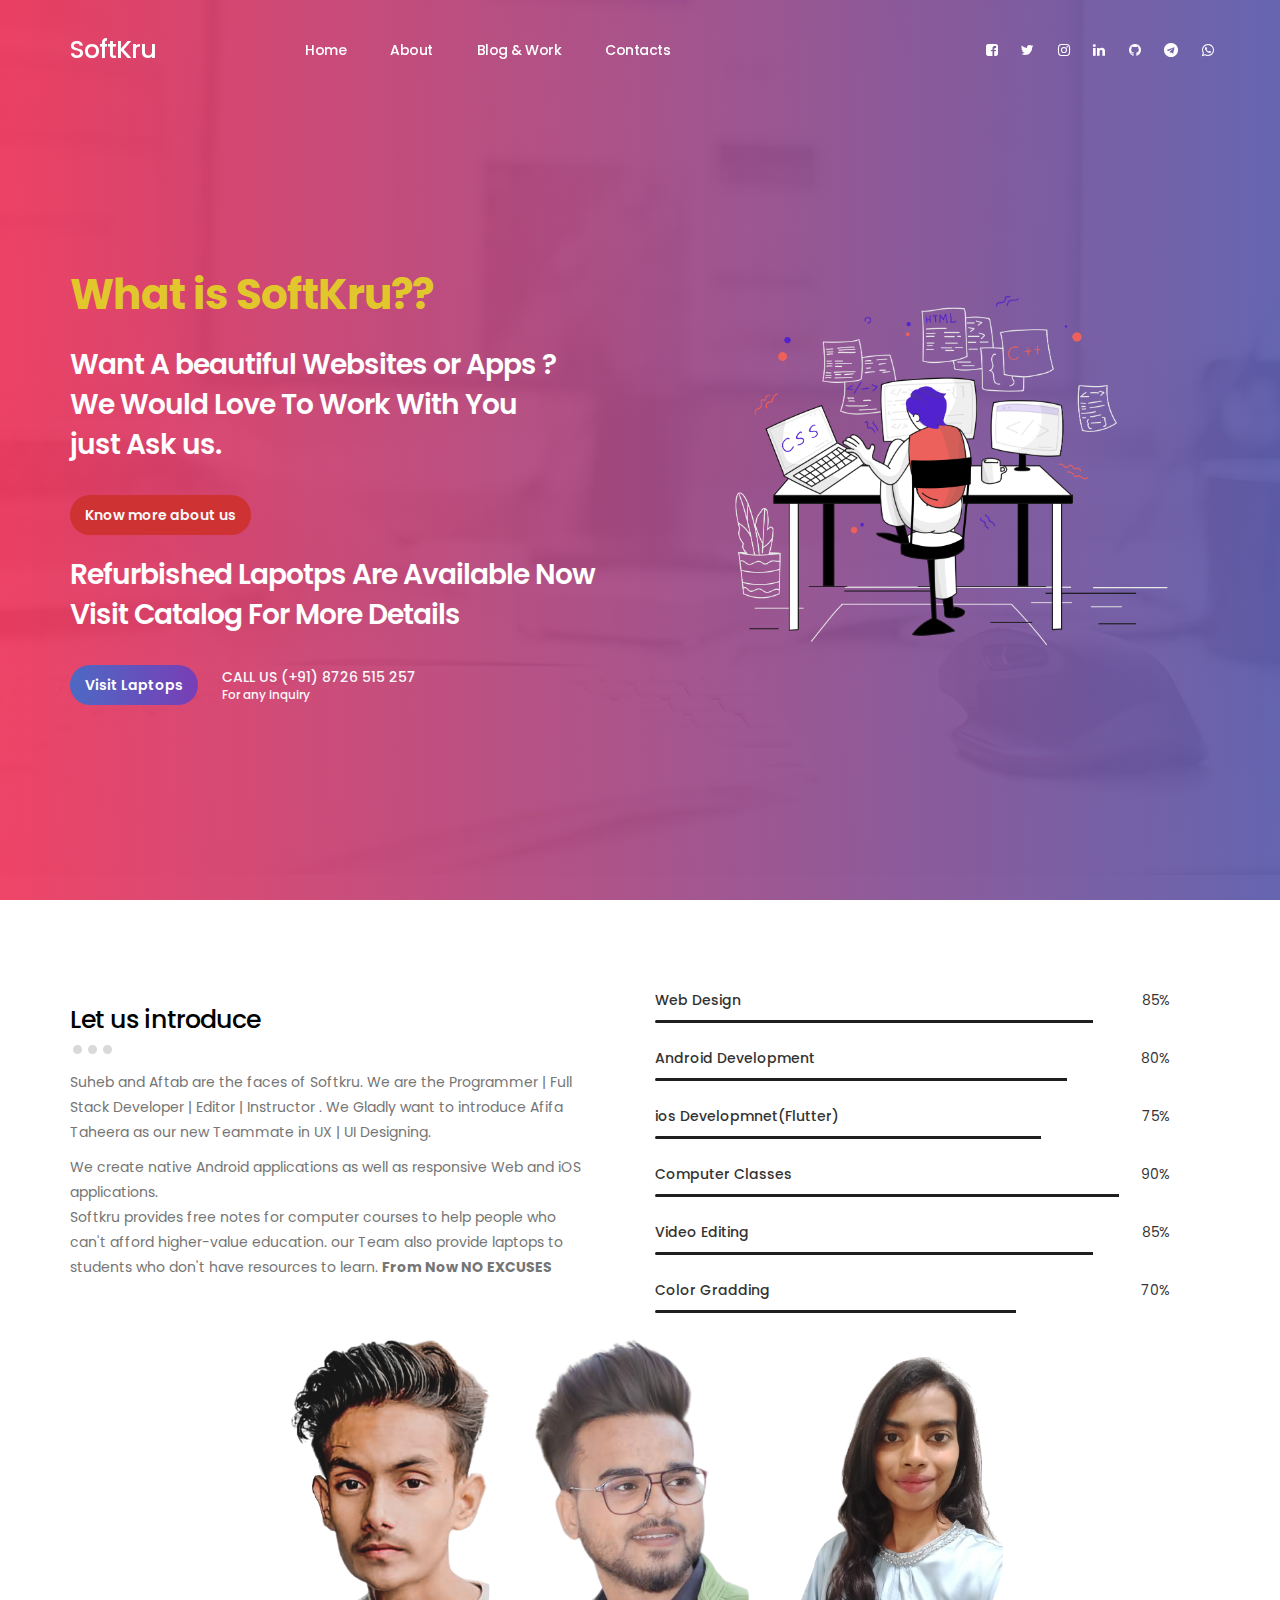
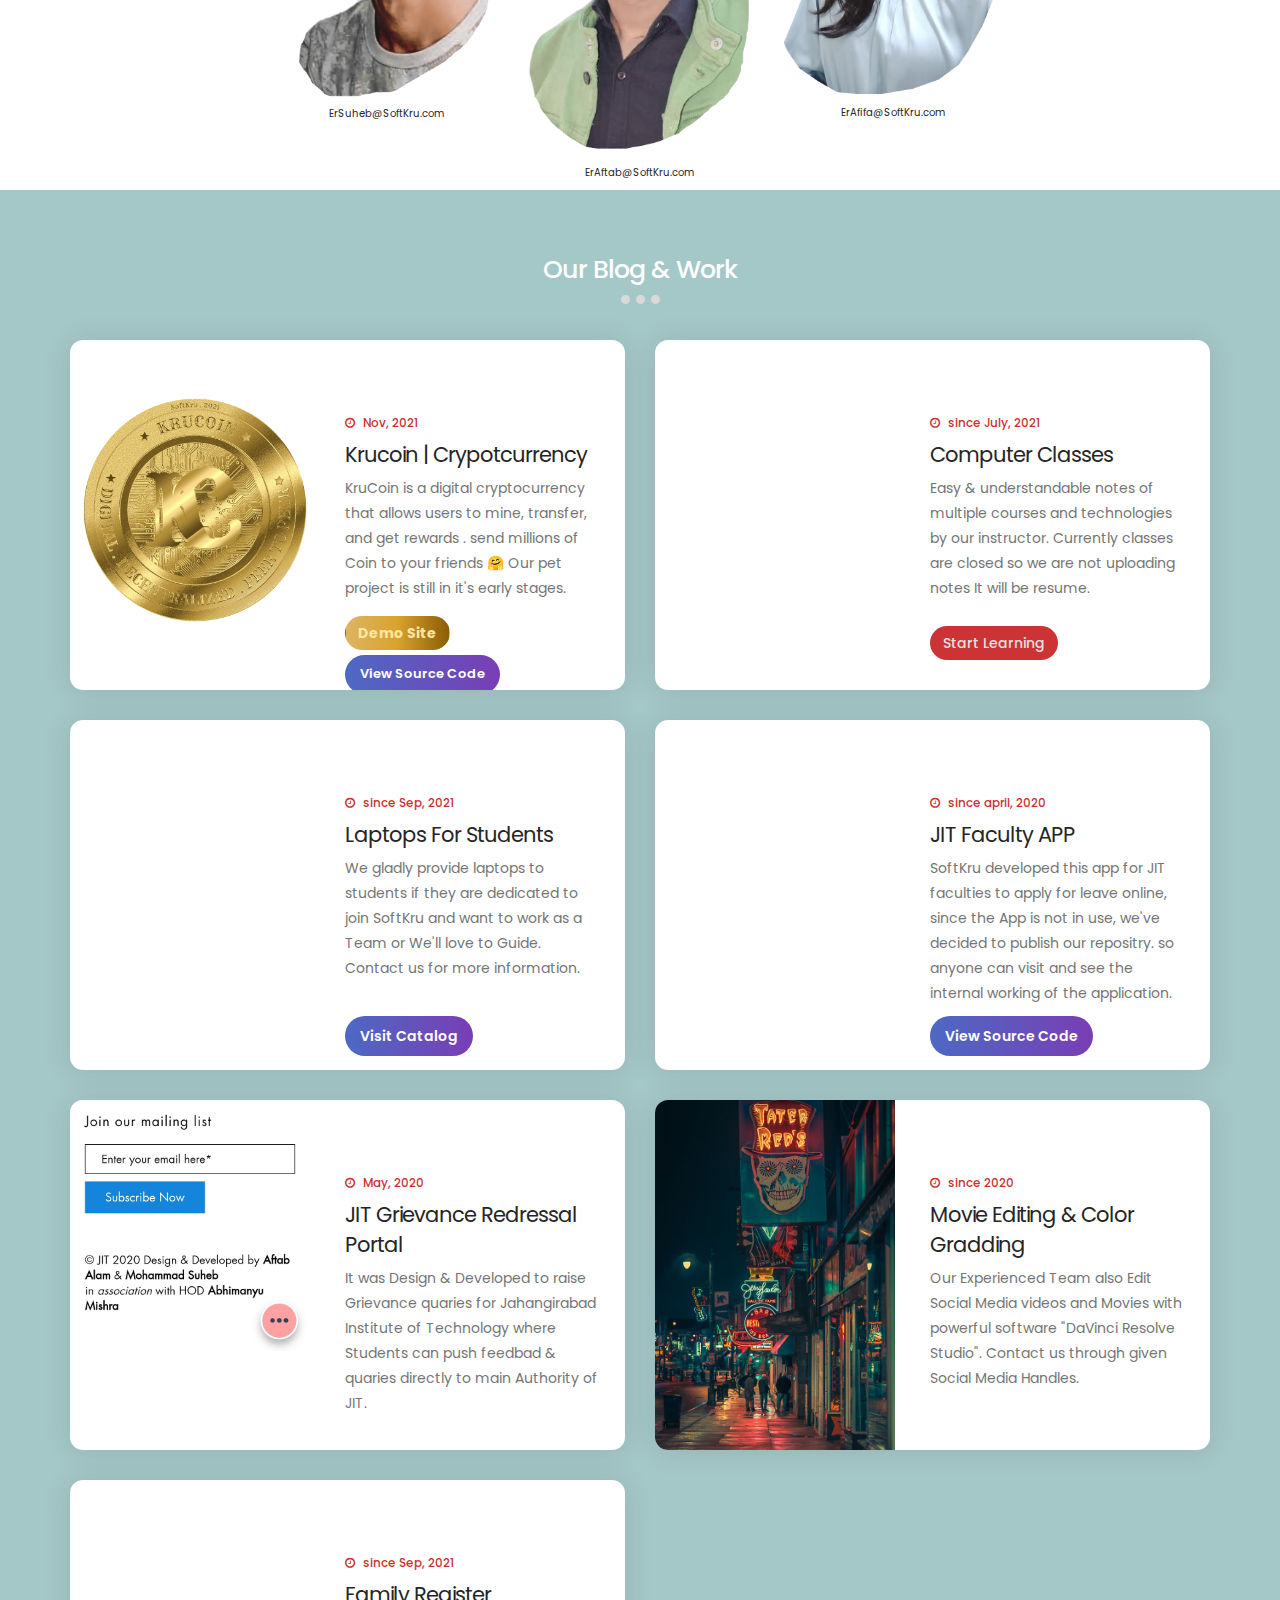
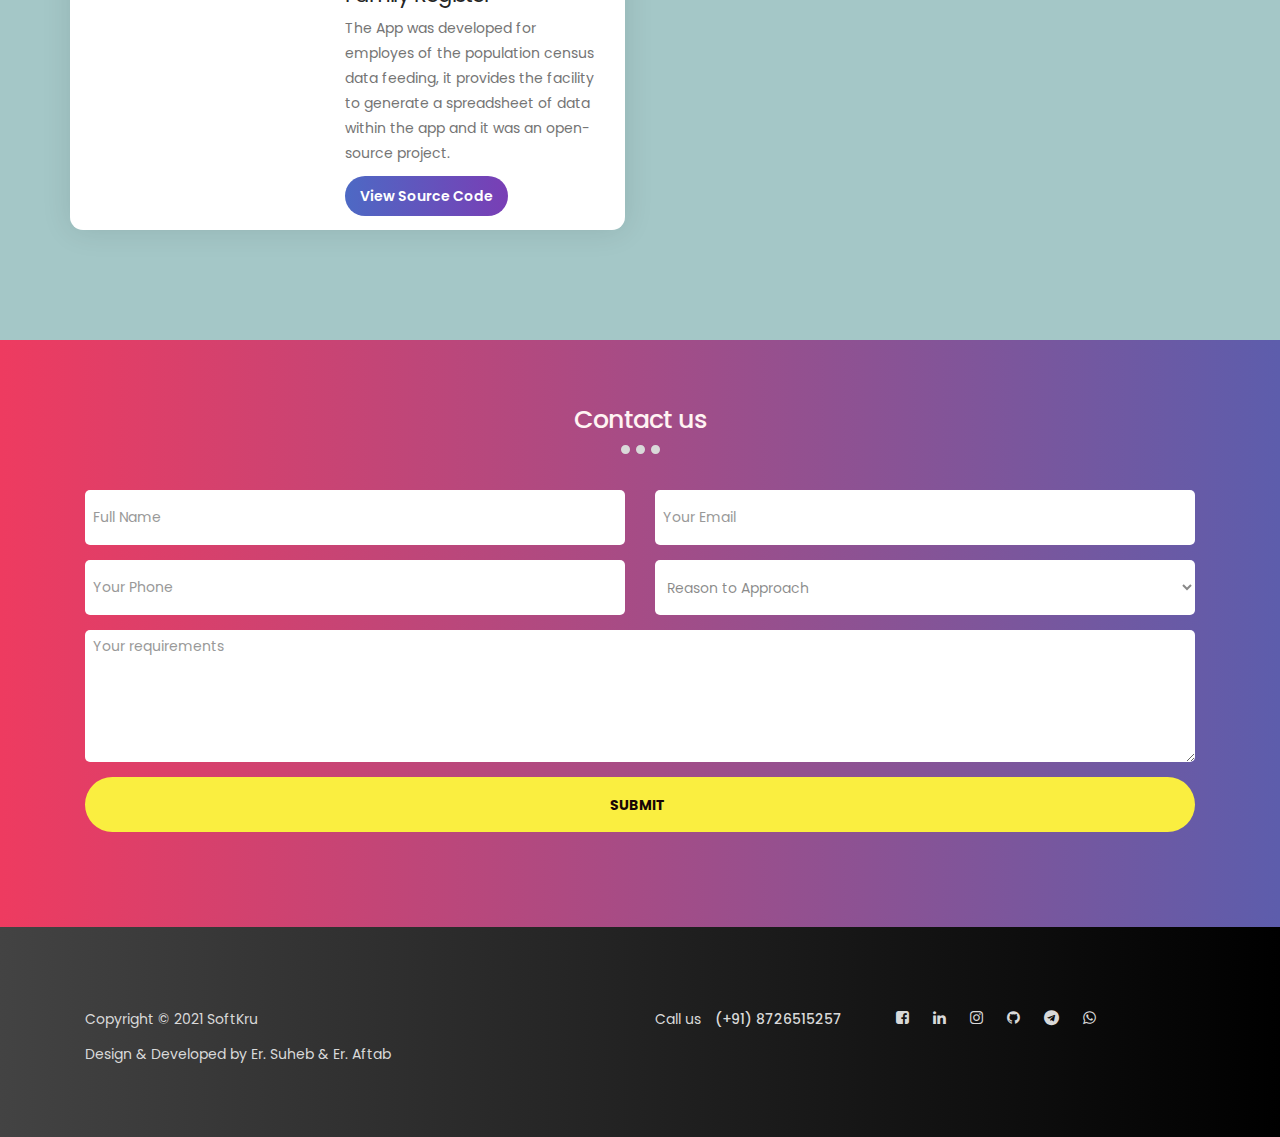
==== index.html @ 5bf19b60 "KruCoin added" ====
<!DOCTYPE html>
<html lang="en">

<head>
     <meta name="google-site-verification" content="ko2Kfqd0fDBQ7Wk-9pZihoQGdsFKUtRPg7VYOsiEw9U" />
     <link rel="shortcut icon" href="Softkru.png" type="image/x-icon">
     <title>SoftKru - Inovation Begain</title>

     <meta charset="UTF-8">
     <meta http-equiv="X-UA-Compatible" content="IE=Edge">
     <meta name="description" content="">
     <meta name="keywords" content="">
     <meta name="author" content="">
     <meta name="viewport" content="width=device-width, initial-scale=1, maximum-scale=1">

     <link rel="stylesheet" href="css/bootstrap.min.css">
     <link rel="stylesheet" href="css/magnific-popup.css">
     <link rel="stylesheet" href="css/font-awesome.min.css">

     <!-- MAIN CSS -->
     <link rel="stylesheet" href="css/style.css">
</head>

<body>

     <!-- PRE LOADER -->
     <section class="preloader">
          <div class="spinner">
               <span class="spinner-rotate"></span>
          </div>
     </section>


     <!-- MENU -->
     <section class="navbar custom-navbar navbar-fixed-top" role="navigation">
          <div class="container">

               <div class="navbar-header">
                    <button class="navbar-toggle" data-toggle="collapse" data-target=".navbar-collapse">
                         <span class="icon icon-bar"></span>
                         <span class="icon icon-bar"></span>
                         <span class="icon icon-bar"></span>
                    </button>

                    <!-- lOGO TEXT HERE -->
                    <a href="index.html" class="navbar-brand">SoftKru</a>
               </div>

               <!-- MENU LINKS -->
               <div class="collapse navbar-collapse">
                    <ul class="nav navbar-nav navbar-nav-first">
                         <li><a href="#home" class="smoothScroll">Home</a></li>
                         <li><a href="#about" class="smoothScroll">About</a></li>
                         <li><a href="#blog" class="smoothScroll">Blog & Work</a></li>
                         <li><a href="#contact" class="smoothScroll">Contacts</a></li>
                    </ul>

                    <ul class="nav navbar-nav navbar-right">
                         <li><a href="https://www.facebook.com/XmartSuheb/"><i class="fa fa-facebook-square"></i></a>
                         </li>
                         <li><a href="https://twitter.com/xmart_suheb"><i class="fa fa-twitter"></i></a></li>
                         <li><a href="https://www.instagram.com/xmart_suheb/"><i class="fa fa-instagram"></i></a></li>
                         <li><a href="https://www.linkedin.com/in/er-suheb-3b9824214/"><i
                                        class="fa fa-linkedin"></i></a></li>
                         <li><a href="https://github.com/Suheb786"><i class="fa fa-github"></i></a></li>
                         <li><a href="https://t.me/xmart_suheb"><i class="fa fa-telegram"></i></a></li>
                         <li><a href="https://api.whatsapp.com/send/?phone=918381824339&text&app_absent=0"><i
                                        class="fa fa-whatsapp"></i></a></li>


                    </ul>
               </div>

          </div>
     </section>


     <!-- HOME -->
     <section id="home" data-stellar-background-ratio="0.5">
          <div class="overlay"></div>
          <div class="container">
               <div class="row">

                    <div class="col-md-6 col-sm-12">
                         <div class="home-info">

                              <h5>What is SoftKru??</h5>
                              <h1> Want A beautiful Websites or Apps ? <br>We Would Love To Work With You <br> just Ask
                                   us.
                              </h1>
                              <a href="#about" class="btn section-btn smoothScroll">Know more about us</a>
                              <h1> Refurbished Lapotps Are Available Now<br>Visit Catalog For More Details </h1>



                              <a href="product catalog.html" class="btn section-btn2">Visit Laptops</a>

                              <span>
                                   CALL US (+91) 8726 515 257
                                   <small>For any inquiry</small>
                              </span>
                         </div>
                    </div>
                    <div class="col-md-6 col-sm-12">
                         <div class="home-vector">
                              <img src="images/vector.png" class="img-responsive" alt="">

                         </div>
                    </div>


               </div>
          </div>
     </section>


     <!-- ABOUT -->
     <section id="about" data-stellar-background-ratio="0.5">
          <div class="container">
               <div class="row">

                    <div class="col-md-6 col-sm-6">
                         <div class="about-info">
                              <div class="section-title">
                                   <h2>Let us introduce</h2>
                                   <span class="line-bar">...</span>
                              </div>
                              <p>Suheb and Aftab are the faces of Softkru.
                                   We are the Programmer | Full Stack Developer | Editor | Instructor .
                                   We Gladly want to introduce Afifa Taheera as our new Teammate in UX | UI Designing.
                              </p>
                              <p>We create native Android applications as well as responsive Web and iOS applications.
                                   <br>Softkru
                                   provides free notes for computer courses to help people
                                   who can't afford higher-value education.
                                   our Team also provide laptops to students who don't have resources to learn. <b>From
                                        Now NO EXCUSES</b>
                              </p>
                         </div>
                    </div>

                    <div class="col-md-6 col-sm-6">
                         <div class="about-info skill-thumb">

                              <strong>Web Design</strong>
                              <span class="pull-right">85%</span>
                              <div class="progress">
                                   <div class="progress-bar progress-bar-primary" role="progressbar" aria-valuenow="85"
                                        aria-valuemin="0" aria-valuemax="100" style="width: 85%;"></div>
                              </div>

                              <strong>Android Development</strong>
                              <span class="pull-right">80%</span>
                              <div class="progress">
                                   <div class="progress-bar progress-bar-primary" role="progressbar" aria-valuenow="90"
                                        aria-valuemin="0" aria-valuemax="100" style="width: 80%;"></div>
                              </div>

                              <strong>ios Developmnet(Flutter)</strong>
                              <span class="pull-right">75%</span>
                              <div class="progress">
                                   <div class="progress-bar progress-bar-primary" role="progressbar" aria-valuenow="75"
                                        aria-valuemin="0" aria-valuemax="100" style="width: 75%;"></div>
                              </div>

                              <strong>Computer Classes</strong>
                              <span class="pull-right">90%</span>
                              <div class="progress">
                                   <div class="progress-bar progress-bar-primary" role="progressbar" aria-valuenow="70"
                                        aria-valuemin="0" aria-valuemax="100" style="width: 90%;"></div>
                              </div>

                              <strong>Video Editing</strong>
                              <span class="pull-right">85%</span>
                              <div class="progress">
                                   <div class="progress-bar progress-bar-primary" role="progressbar" aria-valuenow="70"
                                        aria-valuemin="0" aria-valuemax="100" style="width: 85%;"></div>
                              </div>

                              <strong>Color Gradding</strong>
                              <span class="pull-right">70%</span>
                              <div class="progress">
                                   <div class="progress-bar progress-bar-primary" role="progressbar" aria-valuenow="70"
                                        aria-valuemin="0" aria-valuemax="100" style="width: 70%;"></div>
                              </div>
                         </div>
                    </div>





               </div>
               <div>

               </div>


               <div class="col-md-2"></div>
               <div class="col-md-8 ">
                    <div class="row">

                         <div class="col-md-4 col-sm-4 col-xs-4">
                              <a href="mailto:ErSuheb@SoftKru.com?subject=Inquiry From Website">
                                   <div class="about-image">
                                        <img src="images/suheb (3).png" class="img-responsive center-block"
                                             alt="ER.SUHEB">
                                        <div class="about-info text-center" style="font-size: 10px;">ErSuheb@SoftKru.com
                                        </div>

                                   </div>
                              </a>
                         </div>
                         <div class="col-md-4 col-sm-4 col-xs-4">
                              <a href="mailto:ErAftab@Softkru.com?subject=Inquiry From Website">
                                   <div class="about-image">
                                        <img src="images/aftab (2).png" class="img-responsive center-block"
                                             alt="ER.AFTAB">


                                        <div class="about-info text-center"
                                             style="margin-top: 0px;margin-bottom: 10px; font-size: 10px;">
                                             ErAftab@SoftKru.com</div>

                                   </div>
                              </a>
                         </div>
                         <div class="col-md-4 col-sm-4 col-xs-4">
                              <a href="mailto:ErAfifa@SoftKru.com?subject=Inquiry From Website">
                                   <div class="about-image">
                                        <img src="images/Afifa.png" class="img-responsive center-block"
                                             alt="Afifa Taheera">

                                        <div class="about-info text-center" style="font-size:10px">ErAfifa@SoftKru.com
                                        </div>

                                   </div>
                              </a>
                         </div>

                    </div>
               </div>
               <div class="col-md-2"></div>

     </section>


     <!-- OUR BLOG & WORK -->
     <section id="blog" data-stellar-background-ratio="0.5">
          <div class="container">
               <div class="row">

                    <div class="col-md-12 col-sm-12">
                         <div class="section-title">
                              <h2>Our Blog & Work</h2>
                              <span class="line-bar">...</span>
                         </div>
                    </div>

                    <div class="col-md-6 col-sm-6">
                         <!-- BLOG THUMB -->
                         <div class="media blog-thumb">
                              <div class="media-object media-left">
                                   <a href="https://krucoin.herokuapp.com/"><img src="products/krucoin.png"
                                             style="padding-top: 55px; padding-left: 10px;" class="img-responsive"
                                             alt=""></a>
                              </div>
                              <div class="media-body blog-info">
                                   <small><i class="fa fa-clock-o"></i> Nov, 2021</small>
                                   <h3><a href="https://krucoin.herokuapp.com/">Krucoin | Crypotcurrency</a>
                                   </h3>
                                   <p>KruCoin is a digital cryptocurrency that allows
                                        users to mine,
                                        transfer, and get rewards . send millions of Coin to your friends 🤗
                                        Our pet project is still in it's early stages.
                                   </p>


                                   <a href=" https://krucoin.herokuapp.com/" style="margin-top: 5px;
                                  font-weight: 700; background:linear-gradient(to right, #ddb462,  #d8a22e,  #8d5c06);
                                  color: #ffe7a3;
                                   
                                   " target="_blank" class="btn section-btn1">Demo Site</a>
                                   <a href="https://github.com/Suheb786/krucoin" style="margin-top: 5px;
                                   
                                   font-size: 13px;
                              " target="_blank" class="btn section-btn2">
                                        View Source Code</a>
                              </div>
                         </div>
                    </div>

                    <div class="col-md-6 col-sm-6">
                         <!-- BLOG THUMB -->
                         <div class="media blog-thumb">
                              <div class="media-object media-left">
                                   <a href="https://www.eraftab.ml/"><img
                                             src="https://raw.githubusercontent.com/saffer4u/notes/master/uPic/eraftab(%202021-10-20%20)%20(%2001:21:43%20).gif"
                                             class="img-responsive" alt=""></a>
                              </div>
                              <div class="media-body blog-info">
                                   <small><i class="fa fa-clock-o"></i> since July, 2021</small>
                                   <h3><a href="https://www.eraftab.ml/">Computer Classes</a></h3>
                                   <p>Easy & understandable notes of multiple courses and technologies by our
                                        instructor. Currently classes are closed so we are not uploading notes It will
                                        be resume.
                                   </p>


                                   <a href="https://www.eraftab.ml/" target="_blank" class="btn section-btn1">Start
                                        Learning</a>
                              </div>
                         </div>
                    </div>
                    <div class="col-md-6 col-sm-6">
                         <!-- BLOG THUMB -->
                         <div class="media blog-thumb">
                              <div class="media-object media-left">
                                   <a href="product catalog.html"><img
                                             src="https://raw.githubusercontent.com/saffer4u/notes/master/uPic/laptops(%202021-10-20%20)%20(%2001:02:59%20).gif"
                                             class="img-responsive" alt=""></a>
                              </div>
                              <div class="media-body blog-info">
                                   <small><i class="fa fa-clock-o"></i> since Sep, 2021</small>
                                   <h3><a href="product catalog.html">Laptops for Students</a></h3>
                                   <p>We gladly provide laptops to students if they are dedicated to join SoftKru and
                                        want to work as a Team or We'll love to Guide. Contact us for more information.


                                   </p>
                                   <a href="product catalog.html" style="margin-top: 25px;"
                                        class="btn section-btn2">Visit Catalog</a>
                              </div>
                         </div>
                    </div>

                    <div class="col-md-6 col-sm-6">
                         <!-- BLOG THUMB -->
                         <div class="media blog-thumb">
                              <div class="media-object media-left">
                                   <a href="https://github.com/saffer4u/jit_faculty" target="_blank"><img
                                             src="https://raw.githubusercontent.com/saffer4u/notes/master/uPic/JIT%20faculty(%202021-10-19%20)%20(%2023:54:14%20).gif"
                                             class="img-responsive" alt=""></a>
                              </div>

                              <div class="media-body blog-info">
                                   <small><i class="fa fa-clock-o"></i> since april, 2020</small>
                                   <h3><a href="https://github.com/saffer4u/jit_faculty" target="_blank">JIT Faculty
                                             APP</a></h3>
                                   <p>SoftKru developed this app for JIT faculties to apply for leave
                                        online, since
                                        the App is
                                        not in use, we've decided to publish
                                        our repositry. so anyone can visit and see the internal working of the
                                        application.
                                   </p>
                                   <a href="https://github.com/saffer4u/jit_faculty" target="_blank"
                                        class="btn section-btn2">View Source Code</a>
                              </div>
                         </div>
                    </div>

                    <div class="col-md-6 col-sm-6">
                         <!-- BLOG THUMB -->
                         <div class="media blog-thumb">
                              <div class="media-object media-left">
                                   <a><img src="images/jitgrp.jpg" class="img-responsive" alt=""></a>
                              </div>
                              <div class="media-body blog-info">
                                   <small><i class="fa fa-clock-o"></i> May, 2020</small>
                                   <h3><a>JIT Grievance Redressal Portal</a></h3>
                                   <p>It was Design & Developed to raise Grievance quaries for Jahangirabad Institute of
                                        Technology where Students
                                        can push feedbad & quaries directly to main Authority of JIT.
                                   </p>

                              </div>
                         </div>
                    </div>



                    <div class="col-md-6 col-sm-6">
                         <!-- BLOG THUMB -->
                         <div class="media blog-thumb">
                              <div class="media-object media-left">
                                   <a><img src="images/movie.jpg" class="img-responsive" alt=""></a>
                              </div>
                              <div class="media-body blog-info">
                                   <small><i class="fa fa-clock-o"></i> since 2020</small>
                                   <h3><a>Movie Editing & Color Gradding</a></h3>
                                   <p>Our Experienced Team also Edit Social Media videos and Movies
                                        with powerful software "DaVinci Resolve Studio". Contact us through given
                                        Social Media Handles.






                                   </p>
                              </div>
                         </div>
                    </div>




                    <div class="col-md-6 col-sm-6">
                         <!-- BLOG THUMB -->
                         <div class="media blog-thumb">
                              <div class="media-object media-left">
                                   <a href="https://github.com/saffer4u/family_register" target="_blank"><img
                                             src="https://raw.githubusercontent.com/saffer4u/notes/master/uPic/Family%20Register(%202021-10-20%20)%20(%2000:44:39%20).gif"
                                             class="img-responsive" alt=""></a>
                              </div>
                              <div class="media-body blog-info">
                                   <small><i class="fa fa-clock-o"></i> since Sep, 2021</small>
                                   <h3><a href="https://github.com/saffer4u/family_register" target="_blank">Family
                                             Register</a></h3>
                                   <p>The App was developed for employes of the population census data feeding, it
                                        provides the facility to generate a spreadsheet of data within the app and it
                                        was an open-source project.

                                   </p>
                                   <a href="https://github.com/saffer4u/family_register" target="_blank"
                                        class="btn section-btn2">View Source Code</a>
                              </div>
                         </div>
                    </div>









               </div>
          </div>
     </section>

     <!-- CONTACT -->

     <section id="contact" data-stellar-background-ratio="0.5">
          <div class="container">
               <div class="row">

                    <div class="col-md-12 col-sm-12">
                         <div class="section-title">
                              <h2>Contact us</h2>
                              <span class="line-bar">...</span>
                         </div>
                    </div>

                    <div class="col-md-12 col-sm-12">

                         <!-- CONTACT FORM HERE -->
                         <form id="contact-form" role="form" action="mailto:team@softkru.com?subject=Inquiry"
                              method="post" enctype="text/plain">
                              <div class="col-md-6 col-sm-6">
                                   <input type="text" class="form-control" placeholder="Full Name" id="cf-name"
                                        name="Name" required="">
                              </div>

                              <div class="col-md-6 col-sm-6">
                                   <input type="email" class="form-control" placeholder="Your Email" id="cf-email"
                                        name="E-mail" required="">
                              </div>

                              <div class="col-md-6 col-sm-6">
                                   <input type="tel" class="form-control" placeholder="Your Phone" id="cf-number"
                                        name="Number" required="">
                              </div>

                              <div class="col-md-6 col-sm-6">
                                   <select class="form-control" id="cf-budgets" name="For">
                                        <option>Reason to Approach</option>
                                        <option>Website</option>
                                        <option>Android App</option>
                                        <option>iOS App</option>
                                        <option>Movie Editing</option>
                                        <option>Computer Courses</option>
                                        <option>Laptops</option>
                                   </select>
                              </div>

                              <div class="col-md-12 col-sm-12">
                                   <textarea class="form-control" rows="6" placeholder="Your requirements"
                                        id="cf-message" name="Message" required=""></textarea>
                              </div>

                              <div class="col-md-12 col-sm-12">
                                   <input type="submit" class="form-control" value="SUBMIT">
                              </div>

                         </form>
                    </div>



               </div>
          </div>
     </section>


     <!-- FOOTER -->
     <footer data-stellar-background-ratio="0.5">
          <div class="container">

               <div class="footer-bottom">
                    <div class="col-md-6 col-sm-5">
                         <div class="copyright-text">
                              <p>Copyright &copy; 2021 SoftKru </p>
                         </div>
                    </div>

                    <div class="col-md-6 col-sm-7">
                         <div class="phone-contact">
                              <p>Call us <span>(+91) 8726515257</span></p>
                         </div>
                         <ul class="social-icon">
                              <li><a href="https://www.facebook.com/aftab.alam4u72"><i
                                             class="fa fa-facebook-square"></i></a>
                              </li>
                              <li><a href="https://www.linkedin.com/in/aftab-alam-476666180/"><i
                                             class="fa fa-linkedin"></i></a></li>
                              <li><a href="https://www.instagram.com/er_aftab/"><i class="fa fa-instagram"></i></a>
                              </li>
                              <li><a href="https://github.com/saffer4u"><i class="fa fa-github"></i></a>
                              </li>
                              <li><a href="https://telegram.me/er_aftab"><i class="fa fa-telegram"></i></a>
                              </li>
                              <li><a href="https://api.whatsapp.com/send/?phone=%2B917376766613&text&app_absent=0"><i
                                             class="fa fa-whatsapp"></i></a>
                              </li>
                         </ul>
                    </div>
               </div>
               <div class="design-text">
                    <p>Design & Developed by Er. Suheb & Er. Aftab</p>
               </div>
          </div>

          </div>
          </div>
     </footer>


     <!-- MODAL -->


     <!-- SCRIPTS -->
     <script src="js/jquery.js"></script>
     <script src="js/bootstrap.min.js"></script>
     <script src="js/jquery.stellar.min.js"></script>
     <script src="js/jquery.magnific-popup.min.js"></script>
     <script src="js/smoothscroll.js"></script>
     <script src="js/custom.js"></script>

</body>

</html>
---- css/style.css ----
/*

Er.Suheb

https://www.linkedin.com/in/er-suheb-3b9824214/


*/  





  @import url('https://fonts.googleapis.com/css?family=Poppins:400,500,600');

  body {
    background: #ffffff;
    font-family: 'Poppins', sans-serif;
    overflow-x: hidden;
  }

  /* ---------------------------------------
    Custom CSS
  ------------------------------------------*/

  .vcenter {
    display: inline-block;
    vertical-align: middle;
    float: none;
}

  /*---------------------------------------
     TYPOGRAPHY              
  -----------------------------------------*/

  h1,h2,h3,h4,h5,h6 {
    font-weight: 300;
    line-height: inherit;
    letter-spacing: -1px;
    
  }
  

  h1 {
    color: #292929;
    font-size: 2em;
    margin-bottom: 30px;
    font-weight: 600;
    
  }
  h5{
    color: #e2c72c;
    font-size: 3em;
    font-weight: 700;
    padding-top: 0px;
  }
  


  h2 {
    color: #352e2e;
    font-size: 1.8em;
    font-weight: 500;
    
    
  }

  h3 {
    color: #505050;
    font-size: 1.5em;
    font-weight: 500;
    margin-bottom: 100px;
    
  }

  h4 {
    color: #696969;
    font-size: 18px;
    line-height: normal;
  }

  p {
    color: #757575;
    font-size: 14px;
    font-weight: normal;
    line-height: 25px;
  }

  strong {
    font-weight: 500;
  }


  /*---------------------------------------
     GENERAL               
  -----------------------------------------*/

  * {
    -webkit-box-sizing: border-box;
    -moz-box-sizing: border-box;
    box-sizing: border-box;
  }

  *:before,
  *:after {
    -webkit-box-sizing: border-box;
    -moz-box-sizing: border-box;
    box-sizing: border-box;
  }

  a {
    color: #252525;
    font-weight: normal;
    -webkit-transition: 0.5s;
    transition: 0.5s;
    text-decoration: none !important;
  }

  a:hover, a:active, a:focus {
    color: #0095a0;
    outline: none;
  }

  .section-title {
    margin-bottom: 60px;
  }

  .section-title h2 {
    margin-top: 0;
    margin-bottom: 10px;
    line-height: 0;
    color: white;
  }

  .section-title .line-bar {
    color: #d9d9d9;
    display: block;
    font-size: 5em;
    line-height: 0;
  }
  .section-btn {
    background: #ce3232;
    border: 0;
    border-radius: 100px;
    color: #ffffff;
    cursor: pointer;
    font-size: inherit;
    font-weight:600;
    padding: 10px 15px;
    -webkit-transition: 0.5s;
  
    transition: 0.5s;
  }

.section-btn1{
  font-weight: 500;
}
.section-btn2{
  background:linear-gradient(to right, #4d69c4 ,    #793eb5);
    border: 0px;
    border-radius: 100px;
    color: #ffffff;
    cursor: pointer;
    font-size: inherit;
    font-weight:600;
    padding: 10px 15px;
    -webkit-transition: 0.5s;
    transition: 0.5s;

}
.section-btn2:hover,
  .section-btn2:focus {
    transform: scale(0.95); /* W3C, IE 10+/ Edge, Firefox 16+, Chrome 26+, Opera 12+, Safari 7+ */
    border-color: transparent;
    color: white;
    transition: 0.5s;
    
  }


 

  .overlay {
    background: #5D5DAC;  /* fallback for old browsers */
    background: -webkit-linear-gradient(to right, #EE3B60, #5D5DAC);  /* Chrome 10-25, Safari 5.1-6 */
    background: linear-gradient(to right, #EE3B60, #5D5DAC); /* W3C, IE 10+/ Edge, Firefox 16+, Chrome 26+, Opera 12+, Safari 7+ */
    opacity: 0.95;
    position: absolute;
    width: 100%;
    height: 1000%;
    top: 0;
    right: 0;
    left: 0;
  }
 

  section {
    padding-top: 80px;
    padding-bottom: 80px;
    text-align: center;
  }


  /*---------------------------------------
       PRE LOADER              
  -----------------------------------------*/

  .preloader {
    position: fixed;
    top: 0;
    left: 0;
    width: 100%;
    height: 100%;
    z-index: 99999;
    display: flex;
    flex-flow: row nowrap;
    justify-content: center;
    align-items: center;
    background: none repeat scroll 0 0 #ffffff;
  }

  .spinner {
    border: 1px solid transparent;
    border-radius: 3px;
    position: relative;
  }

  .spinner:before {
    content: '';
    box-sizing: border-box;
    position: absolute;
    top: 50%;
    left: 50%;
    width: 45px;
    height: 45px;
    margin-top: -10px;
    margin-left: -10px;
    border-radius: 50%;
    border: 1px solid #575757;
    border-top-color: #ffffff;
    animation: spinner .9s linear infinite;
  }

  @-webkit-@keyframes spinner {
    to {transform: rotate(360deg);}
  }

  @keyframes spinner {
    to {transform: rotate(360deg);}
  }


  /*---------------------------------------
      MENU              
  -----------------------------------------*/

  .custom-navbar {
    border: none;
    margin-bottom: 0;
    padding: 25px 0;
  }

  .custom-navbar .navbar-brand {
    color: #ffffff;
    font-size: 25px;
    font-weight: 500;
    letter-spacing: -1px;
  }

  .top-nav-collapse {
    background: #ffffff;
  }

  .custom-navbar .navbar-nav.navbar-nav-first {
    margin-left: 8em;
  }

  .custom-navbar .navbar-nav.navbar-right li a {
    padding-right: 12px;
    padding-left: 12px;
  }

  .custom-navbar .section-btn {
    padding: 15px;
    margin-left: 2em;
  }

  .custom-navbar .section-btn:hover {
    background: #000000;  /* fallback for old browsers */
    background: -webkit-linear-gradient(to right, #434343, #000000);  /* Chrome 10-25, Safari 5.1-6 */
    background: linear-gradient(to right, #434343, #000000); /* W3C, IE 10+/ Edge, Firefox 16+, Chrome 26+, Opera 12+, Safari 7+ */
  }

  .custom-navbar .section-btn a {
    padding: 0;
  }

  .custom-navbar .nav .section-btn a:hover {
    color: #ffffff;
  }

  .custom-navbar .nav li a {
    font-size: 14px;
    font-weight: 500;
    color: #ffffff;
    letter-spacing: -0.5px;
    padding-right: 22px;
    padding-left: 22px;
  }

  .custom-navbar .nav li a:hover {
    background: transparent;
    color: #ce3232;
  }

  .custom-navbar .navbar-nav > li > a:hover,
  .custom-navbar .navbar-nav > li > a:focus {
    background-color: transparent;
  }

  .custom-navbar .nav li.active > a {
    background-color: transparent;
    color: #ce3232;
  }

  .custom-navbar .navbar-toggle {
    border: none;
    padding-top: 10px;
  }

  .custom-navbar .navbar-toggle {
    background-color: transparent;
  }

  .custom-navbar .navbar-toggle .icon-bar {
    background: #252525;
    border-color: transparent;
  }

  @media(min-width:768px) {
    .custom-navbar {
      border-bottom: 0;
      background: 0 0; 
    }

    .custom-navbar.top-nav-collapse {
      background: #ffffff;
      -webkit-box-shadow: 0 1px 30px rgba(0, 0, 0, 0.1);
      -moz-box-shadow: 0 1px 30px rgba(0, 0, 0, 0.1);
      box-shadow: 0 1px 30px rgba(0, 0, 0, 0.1);
      padding: 12px 0;
    }

    .top-nav-collapse .navbar-brand {
      color: #252525;
    }

    .top-nav-collapse .nav li a {
      color: #575757;
    }

    .top-nav-collapse .nav .section-btn a {
      color: #ffffff;
    }
  }



  /*---------------------------------------
      HOME              
  -----------------------------------------*/

  #home {
    background: url('../images/home-bg.jpg') no-repeat center center;
    background-size: cover;
    vertical-align: middle;
    display: -webkit-box;
    display: -webkit-flex;
    display: -ms-flexbox;
    display: flex;
    -webkit-box-align: center;
    -webkit-align-items: center;
    -ms-flex-align: center;
    align-items: center;
    min-height: 100vh;
    position: relative;
    overflow: hidden;
    padding-top: 10em;
    text-align: left;
  }

  #home h1 {
    color: #ffffff;
  }

  .home-info .section-btn {
    background: #ce3232;
    
    color: #f9f9f9;
  }

  .home-info .section-btn:hover,
  .home-info .section-btn:focus {
    background: #5D5DAC;
    
    color: #ffffff;
  }

  .home-info span {
    display: inline-block;
    vertical-align: middle;
    color: #f9f9f9;
    font-weight: 500;
    margin-left: 20px; 
  }

  .home-info span small {
    display: block;
  }



  /*---------------------------------------
      ABOUT              
  -----------------------------------------*/

  #about {
    text-align: left;
    padding-bottom: 0;
  }

  #about .about-info:first-child {
    margin-right: 40px;
  }

  .about-info .section-title {
    margin: 40px 0 40px 0;
  }

  .about-info {
    margin-top: 10px;
  }

  .skill-thumb strong {
    display: inline-block;
    margin-bottom: 10px;
  }

  .skill-thumb .progress {
    background: #ffffff;
    border-radius: 5px;
    box-shadow: none;
    height: 3px;
    margin-bottom: 25px;
  }

  .skill-thumb .progress-bar {
    background: #1f1f1f;
    box-shadow: none;
    padding-bottom: 50px;
    margin-bottom: 20px;
  }



  /*---------------------------------------
      Blog & WORK             
  -----------------------------------------*/

  .work-info img {
    width: 100%;
    border-radius: 100%;
  }

  #work .work-thumb {
    overflow: hidden;
    position: relative;
    cursor: pointer;
    border-radius: 3px;
  }

  .work-thumb .work-info {
    position: absolute;
    top: 0px;
    left: 0px;
    right: 0px;
    bottom: 0px;
    display: flex;
    align-items: center;
    justify-content: center;
    flex-direction: column;
    text-align: center;
  }

  .work-thumb .work-info:after {
    position: absolute;
    top: 0px;
    left: 0px;
    right: 0px;
    bottom: 0px;
    content: "";
    background: #ce3232;
    opacity: 0;
    transition: 0.5s;
  }

  .work-thumb .work-info:hover::after {
    opacity: 0.9;
  }

  .work-thumb .work-info h3,
  .work-thumb .work-info small {
    transform: translateY(100%);
    opacity: 0;
    display: block;
    transition: 0.5s 0.2s;
    color: #ffffff;
    z-index: 2;
    position: relative;
  }

  .work-thumb .work-info small {
    color: #d9d9d9;
    text-transform: uppercase;
    font-size: 12px;
    font-weight: 500;
    letter-spacing: 1px;
    margin-top: 3px;
  }

  .work-thumb:hover .work-info h3,
  .work-thumb:hover .work-info small {
    transform: translateY(0px);
    opacity: 1;
  }



  /*---------------------------------------
      BLOG             
  -----------------------------------------*/

  #blog {
    background: #a4c7c7;
  }

  #blog-header,
  #blog-detail {
    text-align: left;
  }

  #blog-header {
    background: url('../images/blog-header-bg.jpg') no-repeat center center;
    background-size: cover;
    display: -webkit-box;
    display: -webkit-flex;
    display: -ms-flexbox;
    display: flex;
    -webkit-box-align: center;
    -webkit-align-items: center;
    -ms-flex-align: center;
    align-items: center;
    height: 65vh;
    color: #ffffff;
    position: relative;
    padding-top: 12em;
  }

  #blog-header h2 {
    color: #ffffff;
  }

  .blog-thumb {
    background: #ffffff;
    -webkit-box-shadow: 0 1px 30px rgba(0, 0, 0, 0.1);
    -moz-box-shadow: 0 1px 30px rgba(0, 0, 0, 0.1);
    box-shadow: 0 1px 30px rgba(0, 0, 0, 0.1);
    border-radius: 3px;
    text-align: left;
    margin-bottom: 30px;
    height: 350px;
  }


  .media.blog-thumb .media-left {
    width: 45%;
  }
  
  .blog-thumb{
    transition: ease all 0.7s;
    border-radius: 13px;
  }

  .blog-thumb small {
    color: #ce3232;
    font-weight: 500;
    display: block;
    
    
  }

  .blog-thumb small .fa {
    margin-right: 5px;
  }
  .blog-thumb:hover{
    transform: scale(1.05);
    cursor: pointer;
    transition: ease all 0.5s;
    border-radius: 16px;
    
  }

  .blog-thumb h4 {
    margin-top: 2px;
    margin-bottom: 0px;
  }

  #blog-detail h2 {
    padding: 25px 0 10px 0;
  }

  .blog-info {
    padding: 75px 25px;
  }

  .blog-info h3 {
    margin: 0;
    padding: 8px 0 6px 0;
    text-transform: capitalize;
  }

  .blog-info .section-btn {
    background: #2d6bbd;
    color: #e6e1e1; 
    font-weight: 500;
    
	
	
  }

  .blog-info .section-btn1 {
   background: #CC3334;
    color: #e6e1e1; 
    font-weight: 500;
    
	
    margin-top: 15px;
    border-radius: 20px;
  }
  .blog-info .section-btn1:hover {
    
    transform: scale(0.9);
    
   
  }

  .blog-info .section-btn:hover {
    
    transform: scale(0.9);
    
   
  }

  .blog-thumb ul {
    margin: 32px 12px 22px 0px;
  }

  .blog-thumb ul li {
    list-style: square;
    font-weight: normal;
    padding: 4px 12px 4px 0px;
  }

  .blog-social-share {
    text-align: center;
    padding-top: 22px;
  }

  .blog-social-share .btn {
    border-radius: 100px;
    border: none;
    font-size: 10px;
    letter-spacing: 0.5px;
    text-transform: uppercase;
    margin: 20px 6px;
    padding: 10px 16px;
  }

  .blog-social-share .btn-primary {
    background: #3b5998;
  }

  .blog-social-share .btn-success {
    background: #1da1f2;
  }

  .blog-social-share .btn-danger {
    background: #dd4b39;
  }

  .blog-social-share a .fa {
    padding-right: 4px;
  }

  .blog-ads {
    background: #f9f9f9;
    border-right: 4px solid #2b2b2b;
    padding: 42px;
    text-align: center;
    margin: 26px 0 26px 0;
  }

  .blog-ads h4 {
    font-size: 18px;
  }



  /*---------------------------------------
      CONTACTS             
  -----------------------------------------*/

  #contact {
    background: #00F260;  /* fallback for old browsers */
    background: -webkit-linear-gradient(to right, #EE3B60, #5D5DAC);  /* Chrome 10-25, Safari 5.1-6 */
    background: linear-gradient(to right, #EE3B60, #5D5DAC); /* W3C, IE 10+/ Edge, Firefox 16+, Chrome 26+, Opera 12+, Safari 7+ */
  }
#about .section-title h2{
  color: #000000;
}

  #contact .section-title h2 {
    color: #fff3f3;
  }
  

  .google-map {
    border-radius: 100%;
    width: 300px;
    height: 300px;
    overflow: hidden;
    margin: 0 auto;
  }

  .google-map iframe {
    border: 0;
    width: 300px;
    height: 300px;
  }

  #contact .form-control {
    border: 0;
    border-radius: 5px;
    box-shadow: none;
    color: rgba(20,20,20,0.5);
    font-size: 14px;
    font-weight: normal;
    margin-bottom: 15px;
    
    padding-left: 8px;
  }

  #contact input,
  #contact select {
    height: 55px;
  }

  #contact select {
    color: rgba(20,20,20,0.5);
  }

  #contact input[type='submit'] {
    background: -webkit-linear-gradient(to right, #FAEE40, #FAEE40);  /* Chrome 10-25, Safari 5.1-6 */
    background: linear-gradient(to right, #FAEE40, #FAEE40);
    border-radius: 100px;
    color: #180606;
    font-weight: 700;
    
  }



  /*---------------------------------------
     FOOTER              
  -----------------------------------------*/

  footer {
    background: #000000;  /* fallback for old browsers */
    background: -webkit-linear-gradient(to right, #434343, #000000);  /* Chrome 10-25, Safari 5.1-6 */
    background: linear-gradient(to right, #434343, #000000); /* W3C, IE 10+/ Edge, Firefox 16+, Chrome 26+, Opera 12+, Safari 7+ */
    position: relative;
    padding-top: 80px;
    padding-bottom: 60px;
  }

  footer h2 {
    color: #ffffff;
  }

  .footer-link {
    margin: 0;
    padding: 0;
  }

  .footer-link li {
    display: block;
    list-style: none;
    margin: 5px 10px 5px 0;
  }

  footer p,
  footer span,
  .footer-link li a {
    color: #d9d9d9;
  }

  .copyright-text p,
  .footer-bottom .phone-contact p
  {
    font-size: 14px;
  }

  .design-text{
    margin-left: 15px;
    color: #1da1f2;
  }

  

  .footer-bottom .phone-contact,
  .footer-bottom .social-icon {
    display: inline-block;
    vertical-align: top;
  }

  .footer-bottom .phone-contact {
    margin-right: 40px;
  }

  .footer-bottom .phone-contact span {
    font-weight: 500;
    display: inline-block;
    margin-left: 10px;
  }


  /*---------------------------------------
     SOCIAL ICON              
  -----------------------------------------*/

  .social-icon {
    position: relative;
    padding: 0;
    margin: 0;
  }

  .social-icon li {
    display: inline-block;
    list-style: none;
  }

  .social-icon li a {
    border-radius: 100px;
    color: #d9d9d9;
    font-size: 15px;
    text-decoration: none;
    position: relative;
    margin: 5px 10px;
  }

  .social-icon li a:hover {
    color: #ce328d;
  }


  /*---------------------------------------
      MODAL FORM             
  -----------------------------------------*/

  @media (min-width: 992px) {
    .modal-dialog {
      width: 420px;
    }
  }

  .modal-open .modal {
    padding-left: 0 !important;
  }

  .modal-dialog .modal-content {
    background: #000000;  /* fallback for old browsers */
    background: -webkit-linear-gradient(to right, #434343, #000000);  /* Chrome 10-25, Safari 5.1-6 */
    background: linear-gradient(to right, #434343, #000000); /* W3C, IE 10+/ Edge, Firefox 16+, Chrome 26+, Opera 12+, Safari 7+ */
    border: none;
    border-radius: 2px;
    text-align: center;
    position: relative;
    padding: 2em;
  }

  .modal-header, .modal-footer {
    border-bottom: 0;
    padding: 0;
  }

  .modal-dialog .modal-body {
    padding: 0;
  }

  .modal-dialog .modal-body a {
    color: #d9d9d9;
  }

  .modal .close {
    color: #999;
    font-size: 40px;
    font-weight: 300;
    text-shadow: none;
    opacity: 1;
    position: absolute;
    top: 15px;
    right: 15px;
    z-index: 100;
    outline: none;
  }

  .modal-dialog .modal-title {
    margin-bottom: 20px;
  }

  .modal-dialog .modal-title h2 {
    color: #ffffff;
  }

  .modal-dialog .nav-tabs {
    display: inline-block;
  }

  .modal-dialog .nav-tabs > li > a {
    border: 0;
    color: #999999;
    margin-right: 0;
  }

  .modal-dialog .nav-tabs > li.active > a, 
  .modal-dialog .nav-tabs > li.active > a:hover, 
  .modal-dialog .nav-tabs > li.active > a:focus,
  .modal-dialog .nav>li>a:focus, 
  .modal-dialog .nav>li>a:hover {
    color: #ffffff;
    background-color: transparent;
    border: none;
    border-bottom: 1px solid #ce3232;
  }

  .modal-dialog .tab-content {
    padding-top: 20px;
  }

  .modal-dialog form .form-control {
    border-radius: 5px;
    border: 1px solid #595959;
    background: transparent;
    box-shadow: none;
    margin: 15px 0 15px 0;
    height: 50px;
  }

  .modal-dialog form .form-control:hover,
  .modal-dialog form .form-control:focus {
    border-color: #ffffff;
  }

  .modal-dialog form input[type="submit"] {
    background: #ce3232;
    border-color: transparent;
    border-radius: 100px;
    color: #ffffff;
    margin-top: 20px;
  }


  /*---------------------------------------
     RESPONSIVE STYLES              
  -----------------------------------------*/

  @media screen and (max-width: 1170px) {

    .custom-navbar .navbar-nav.navbar-nav-first {
      margin-left: inherit;
    }
    p{
      font-size: 13px;
    }
    .blog-info{
      padding-top: 15px;
    }
    
  }
 

  @media screen and (max-width: 991px) {

    h3 {
      font-size: 1.5em;
    }
    
  
    
    p {
      font-size: 13px;
    }

    #home {
      text-align: center;
    }

    .home-info {
      margin-bottom: 3em;
    }

    .custom-navbar .nav li a {
      font-size: 13px;
      padding-right: 11px;
      padding-left: 11px;
    }

    .custom-navbar .section-btn {
      margin-left: 1em;
    }

   
    .blog-thumb {
      height: inherit;
    }

    .blog-info {
      padding: 45px 25px;
      
    }

    .media.blog-thumb .media-left {
      display: block;
      width: 100%;
      padding-right: 0;
      overflow: hidden;
      
    }

    .media.blog-thumb .media-left {
      height: 250px;
    }

    .media.blog-thumb .media-left img {
      position: relative;
      bottom: 10em;
    }

    #work .work-thumb,
    .footer-thumb {
      margin-top: 20px;
      margin-bottom: 30px;
    }
  }

  @media only screen and (min-width: 640px) and (max-width: 767px) {

    #blog-header {
      height: 100vh;
    }
   

    .media.blog-thumb .media-left {
      height: 550px;
    }

    .media.blog-thumb .media-left img {
      position: relative;
      bottom: 10em;
      
    }
  }

  @media screen and (max-width: 767px) {

    .custom-navbar {
      background: #ffffff;
      -webkit-box-shadow: 0 1px 30px rgba(0, 0, 0, 0.1);
      -moz-box-shadow: 0 1px 30px rgba(0, 0, 0, 0.1);
      box-shadow: 0 1px 30px rgba(0, 0, 0, 0.1);
      padding: 10px 0;
    }
   
    .custom-navbar .nav li a {
      line-height: normal;
      padding: 5px;
    }

    .custom-navbar .navbar-brand,
    .top-nav-collapse .navbar-brand {
      color: #252525;
      font-weight: 600;
    }
    

    .custom-navbar .nav li a,
    .top-nav-collapse .nav li a {
      color: #575757;
    }

    .custom-navbar .navbar-nav.navbar-right li {
      display: inline-block;
    }

    .custom-navbar .section-btn {
      display: block !important;
      width: 50%;
      margin: 10px auto 10px auto;
      padding: 10px;
    }

    .custom-navbar .section-btn a {
      color: #ffffff !important;
    }

    .home-info span {
      margin-top: 20px;
    }

    #about .about-info:first-child {
      margin-right: 0;
    }

    .about-info {
      margin: 40px 0 40px 0;
    }

    .google-map {
      margin-top: 50px;
    }

    footer {
      text-align: center;
    }

    .footer-info p,
    .footer-bottom .phone-contact {
      margin-right: 0;
    }
   
}

  @media screen and (max-width: 639px) {


    h1 {
      font-size: 1.5em;
      
    }
    .media.blog-thumb .media-left {
      height: 320px;
    }
    
    .media.blog-thumb .media-left img {
      position: relative;
      bottom: 6em;
    }
    
  }
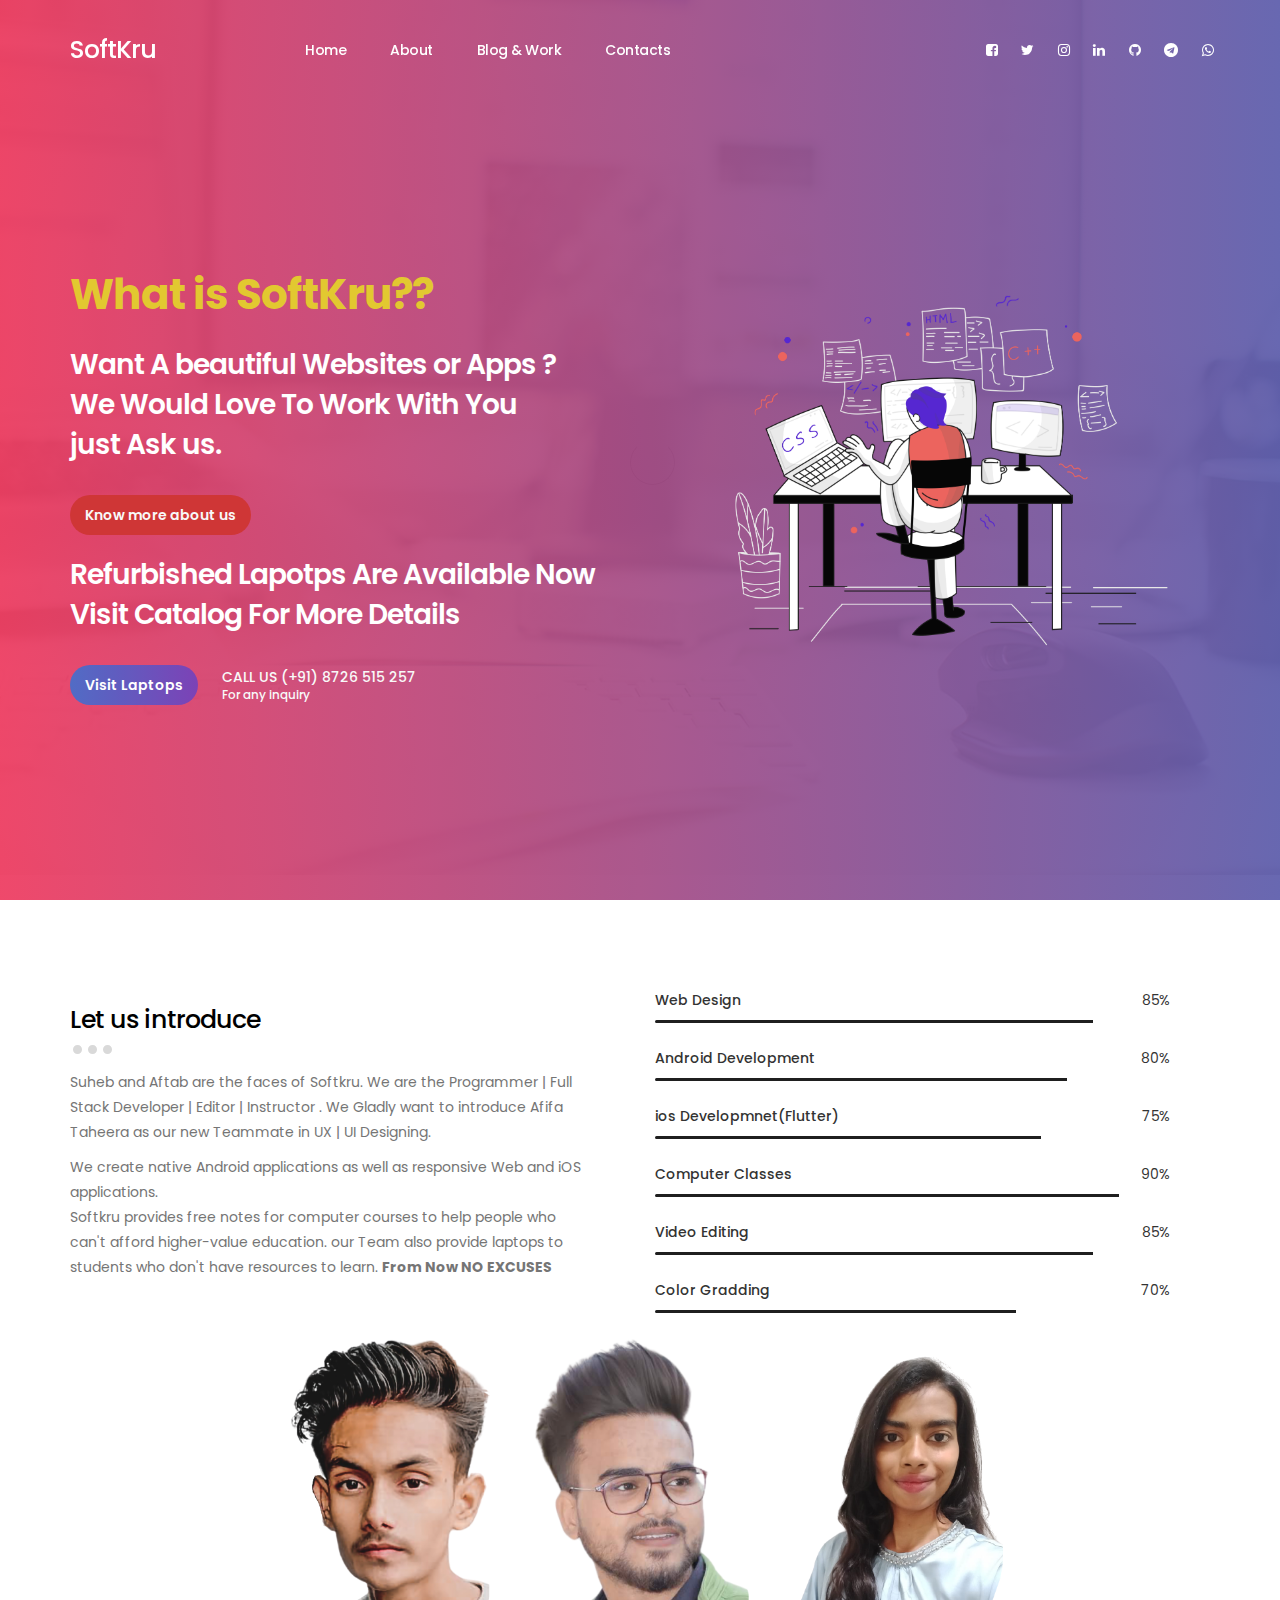
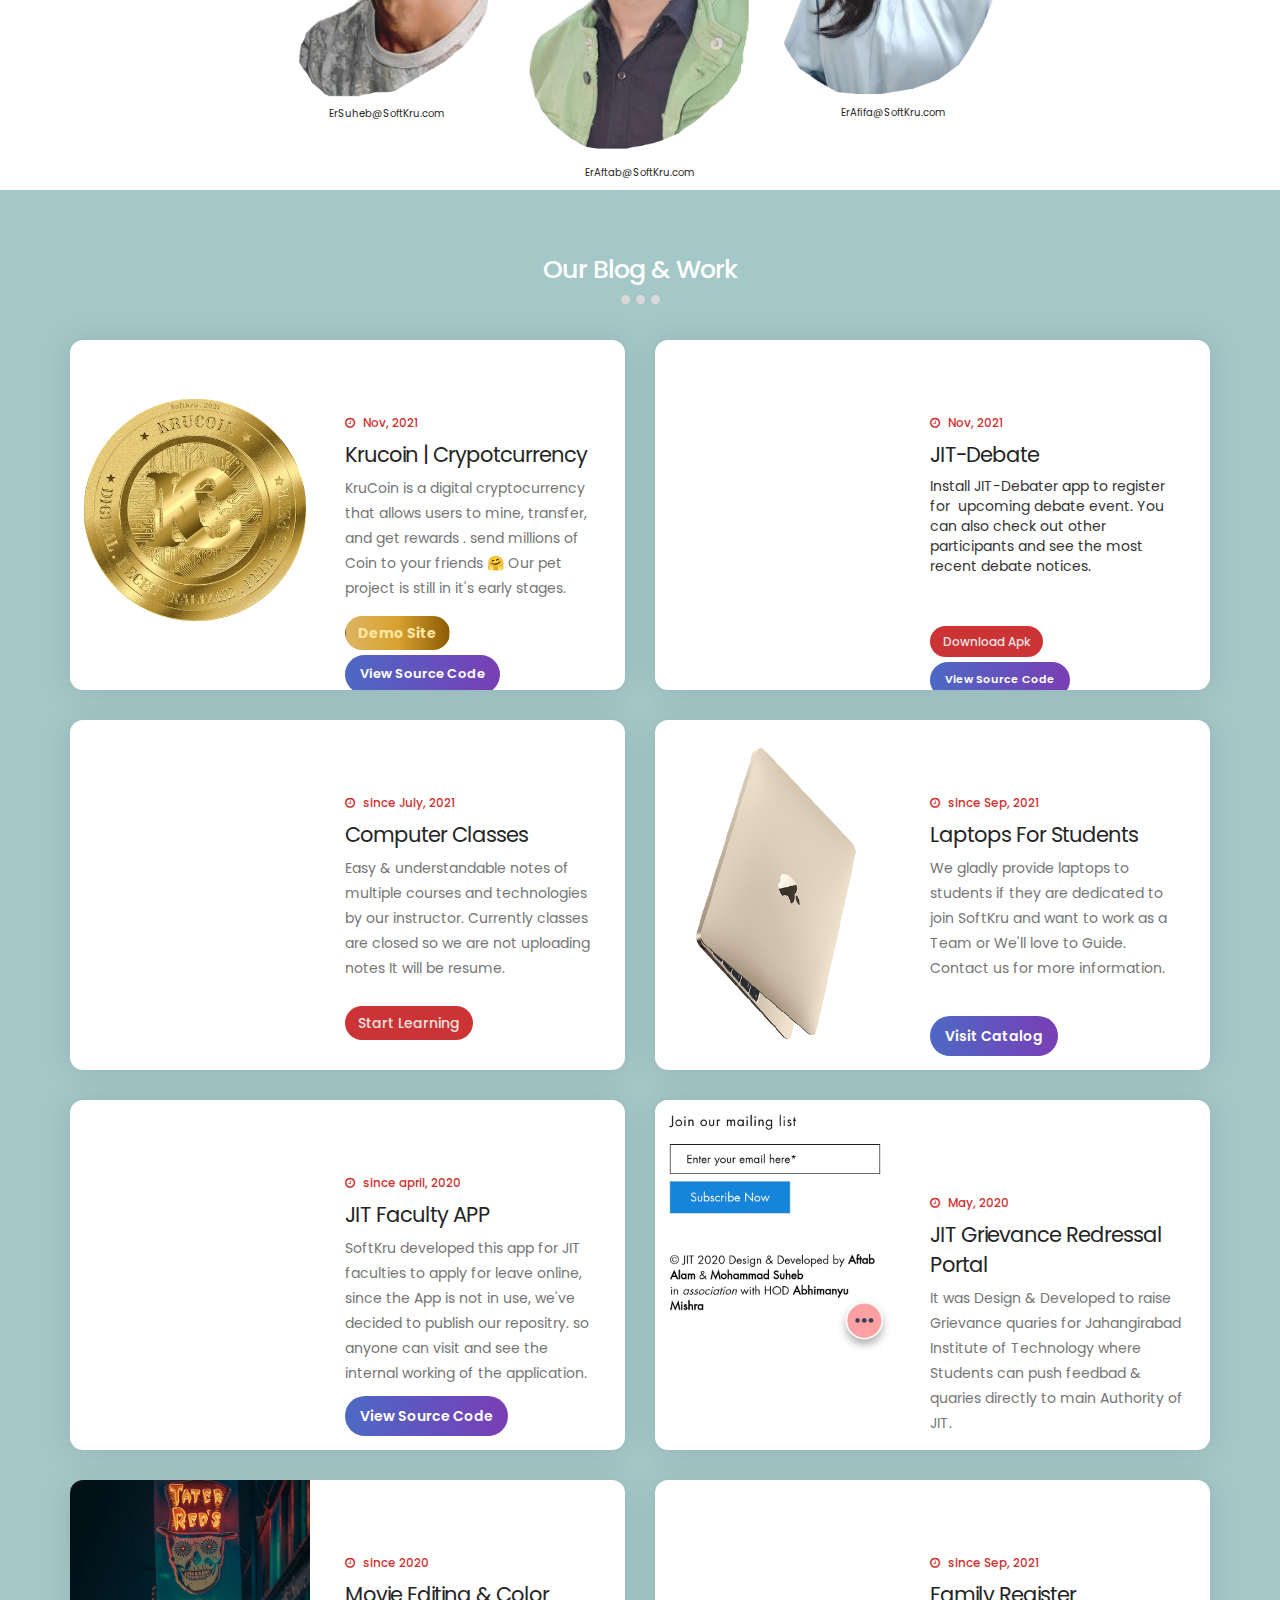
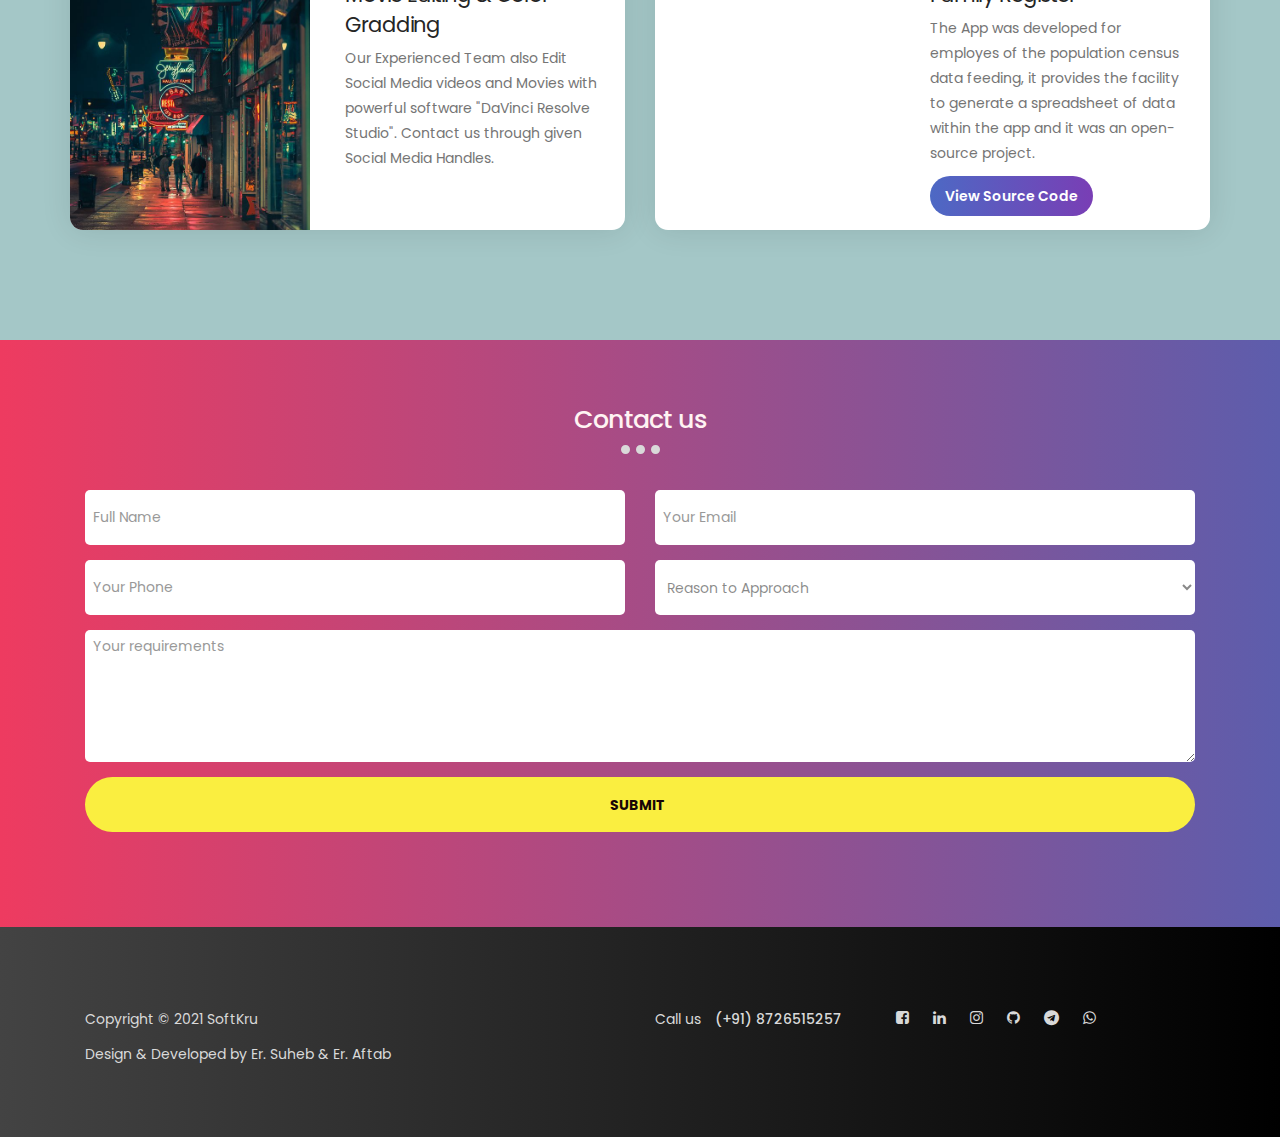
==== commit 04470dbf: "Merge pull request #5 from saffer4u/master" ====
--- a/index.html
+++ b/index.html
@@ -289,13 +289,45 @@
                               </div>
                          </div>
                     </div>
+                    <div class="col-md-6 col-sm-6">
+                         <!-- BLOG THUMB -->
+                         <div class="media blog-thumb">
+                              <div class="media-object media-left">
+                                   <a href="#"><img
+                                             src="https://raw.githubusercontent.com/saffer4u/notes/master/uPic/XqMTZz(%202021-11-22%20)%20(%2000:18:17%20).png"
+                                             class="img-responsive" alt=""></a>
+                              </div>
+                              <div class="media-body blog-info">
+                                   <small><i class="fa fa-clock-o"></i> Nov, 2021</small>
+                                   <h3><a href="#"> JIT-Debate </a>
+
+                                   </h3>Install JIT-Debater app to register for  upcoming debate event. You can also
+                                   check out other participants and see the
+                                   most recent debate notices.
+                                   <p>
+                                        <br>
+
+                                   </p>
+
+
+                                   <a href="assets/JIT Debaters.apk" class="btn section-btn1"
+                                        style="font-size: 12px;">Download
+                                        Apk</a>
+                                   <a href="https://github.com/Suheb786/jit_debate" style="margin-top: 5px;
+                                                       
+                                                       font-size: 11px;
+                                                  " target="_blank" class="btn section-btn2">
+                                        View Source Code</a>
+                              </div>
+                         </div>
+                    </div>
 
                     <div class="col-md-6 col-sm-6">
                          <!-- BLOG THUMB -->
                          <div class="media blog-thumb">
                               <div class="media-object media-left">
                                    <a href="https://www.eraftab.ml/"><img
-                                             src="https://raw.githubusercontent.com/saffer4u/notes/master/uPic/eraftab(%202021-10-20%20)%20(%2001:21:43%20).gif"
+                                             src="https://raw.githubusercontent.com/saffer4u/notes/master/uPic/eraftab.ml%20website(%202021-11-22%20)%20(%2000:51:54%20).png"
                                              class="img-responsive" alt=""></a>
                               </div>
                               <div class="media-body blog-info">
@@ -316,8 +348,7 @@
                          <!-- BLOG THUMB -->
                          <div class="media blog-thumb">
                               <div class="media-object media-left">
-                                   <a href="product catalog.html"><img
-                                             src="https://raw.githubusercontent.com/saffer4u/notes/master/uPic/laptops(%202021-10-20%20)%20(%2001:02:59%20).gif"
+                                   <a href="product catalog.html"><img src="images/Laptops/Blur1.png"
                                              class="img-responsive" alt=""></a>
                               </div>
                               <div class="media-body blog-info">
@@ -339,7 +370,7 @@
                          <div class="media blog-thumb">
                               <div class="media-object media-left">
                                    <a href="https://github.com/saffer4u/jit_faculty" target="_blank"><img
-                                             src="https://raw.githubusercontent.com/saffer4u/notes/master/uPic/JIT%20faculty(%202021-10-19%20)%20(%2023:54:14%20).gif"
+                                             src="https://raw.githubusercontent.com/saffer4u/notes/master/uPic/jitfacultyapp(%202021-11-22%20)%20(%2001:00:25%20).png"
                                              class="img-responsive" alt=""></a>
                               </div>
 
@@ -367,12 +398,14 @@
                                    <a><img src="images/jitgrp.jpg" class="img-responsive" alt=""></a>
                               </div>
                               <div class="media-body blog-info">
+                                   <br>
                                    <small><i class="fa fa-clock-o"></i> May, 2020</small>
                                    <h3><a>JIT Grievance Redressal Portal</a></h3>
                                    <p>It was Design & Developed to raise Grievance quaries for Jahangirabad Institute of
                                         Technology where Students
                                         can push feedbad & quaries directly to main Authority of JIT.
                                    </p>
+                                   <br>
 
                               </div>
                          </div>
@@ -411,7 +444,7 @@
                          <div class="media blog-thumb">
                               <div class="media-object media-left">
                                    <a href="https://github.com/saffer4u/family_register" target="_blank"><img
-                                             src="https://raw.githubusercontent.com/saffer4u/notes/master/uPic/Family%20Register(%202021-10-20%20)%20(%2000:44:39%20).gif"
+                                             src="https://raw.githubusercontent.com/saffer4u/notes/master/uPic/app3(%202021-11-22%20)%20(%2001:04:10%20).png"
                                              class="img-responsive" alt=""></a>
                               </div>
                               <div class="media-body blog-info">
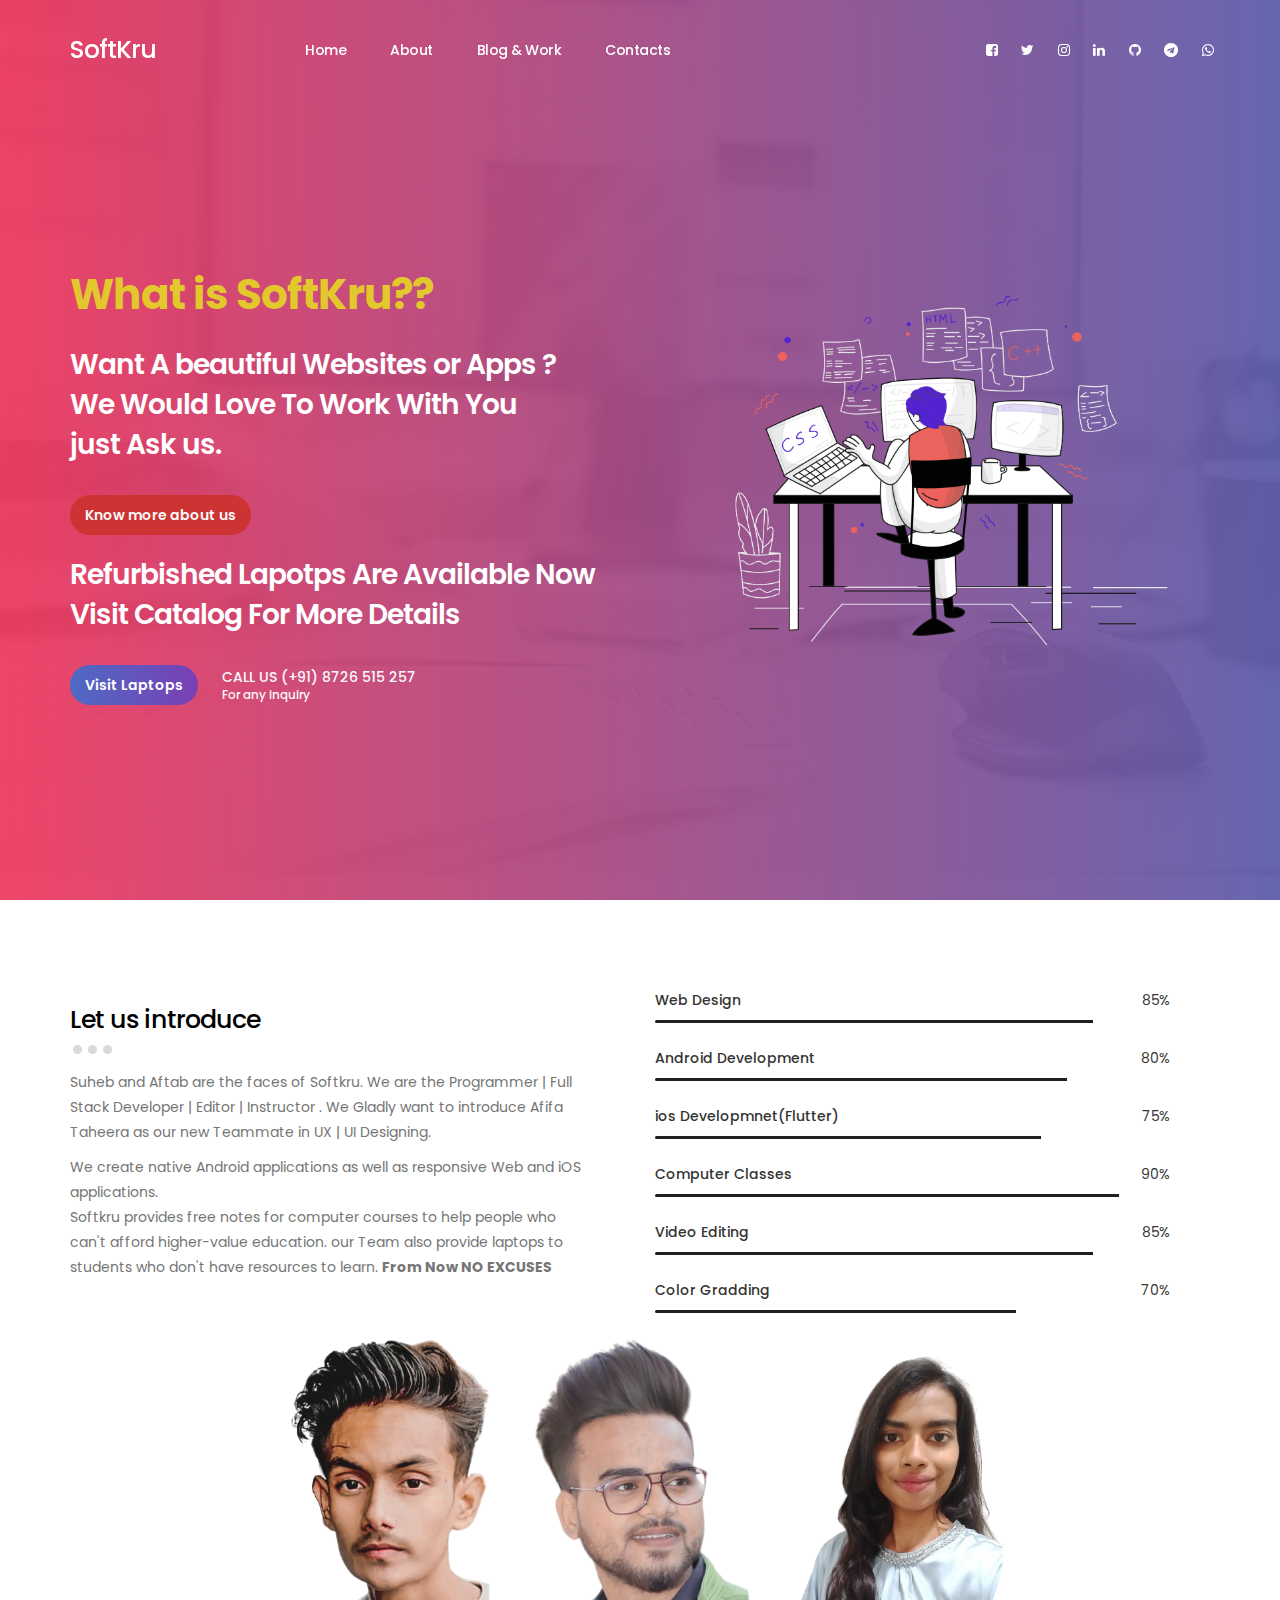
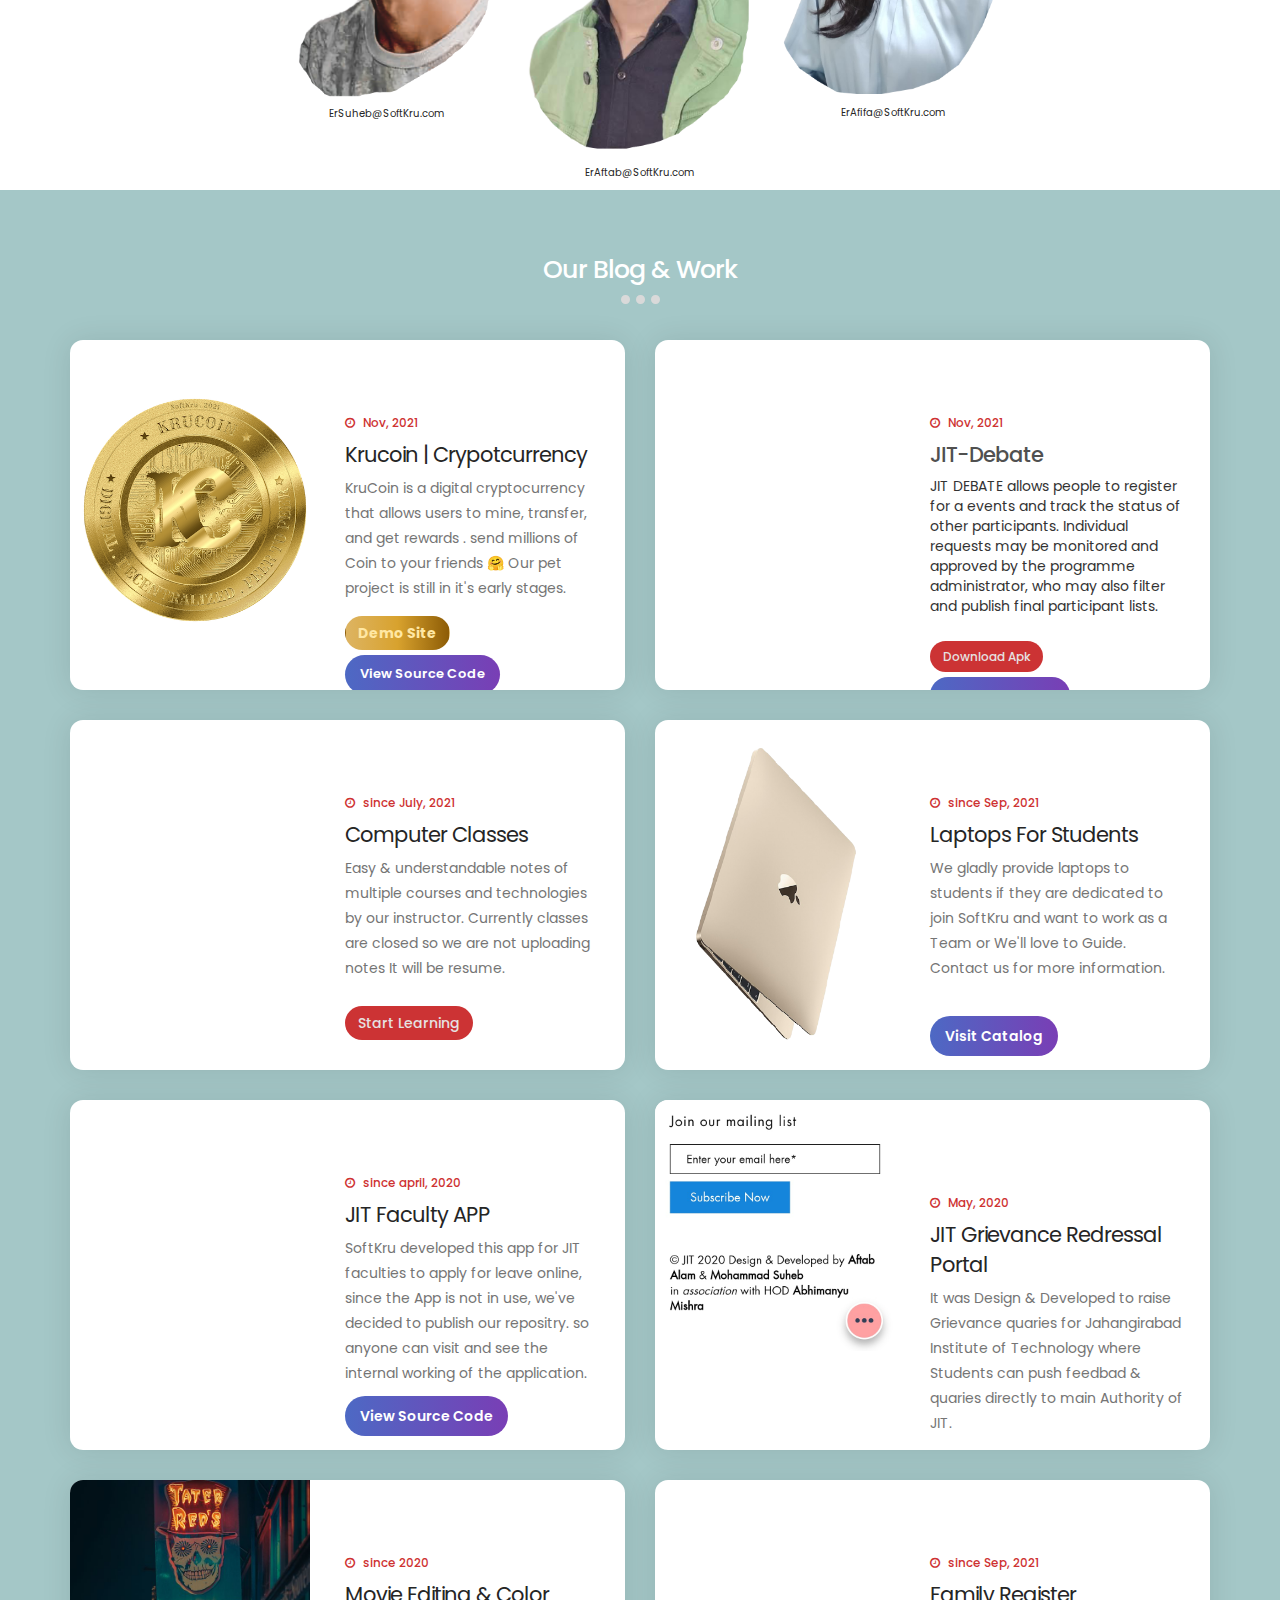
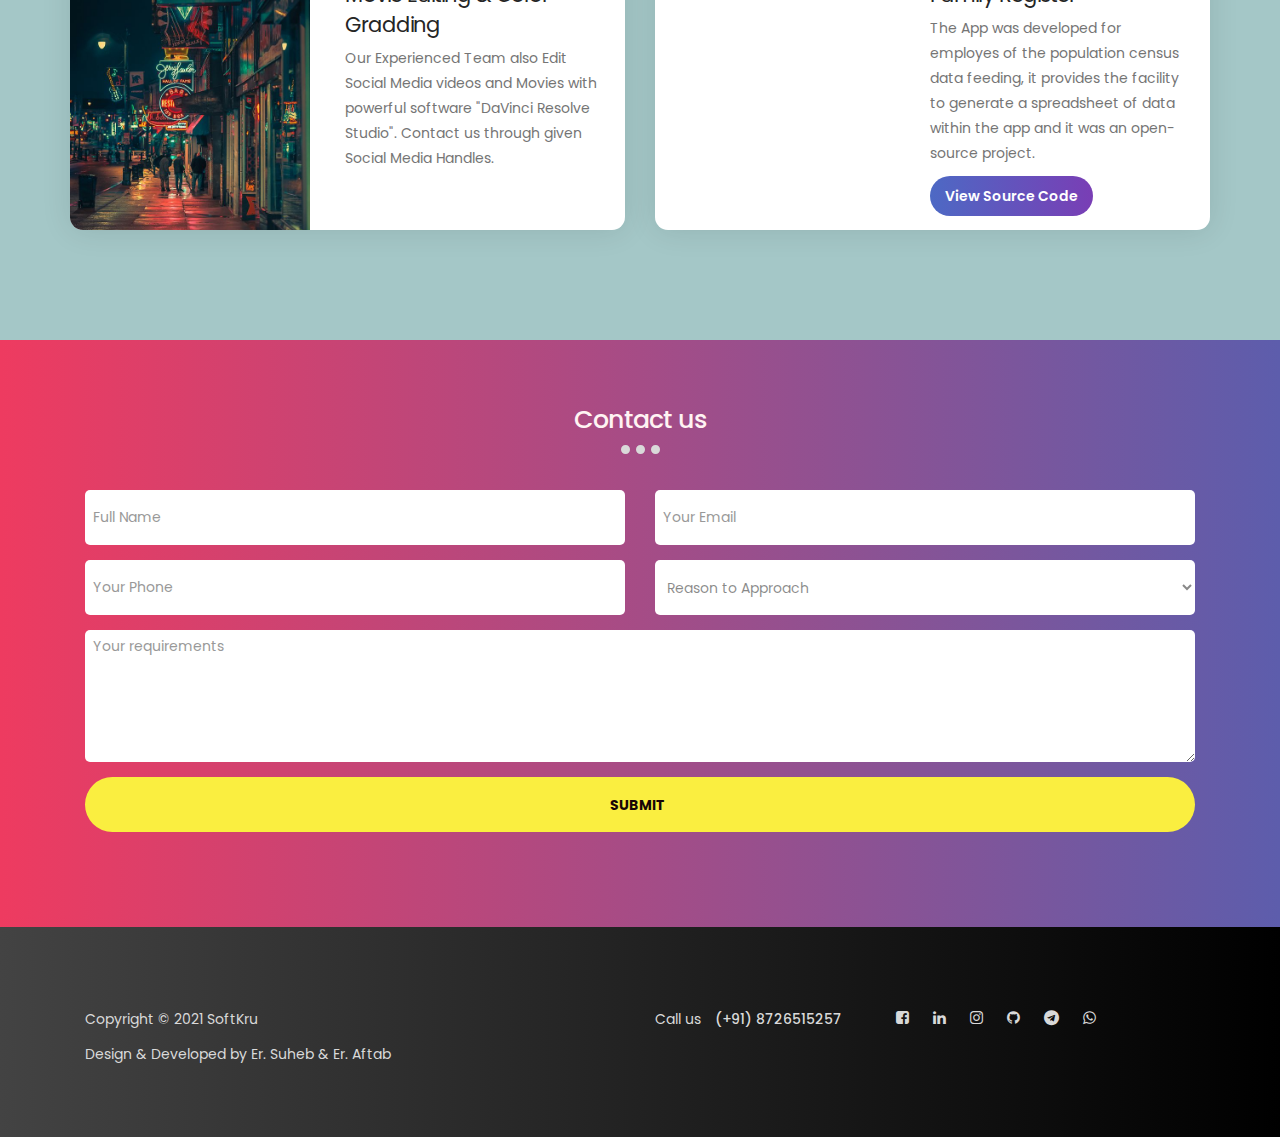
==== commit def40440: "minor Improvements" ====
--- a/index.html
+++ b/index.html
@@ -293,29 +293,32 @@
                          <!-- BLOG THUMB -->
                          <div class="media blog-thumb">
                               <div class="media-object media-left">
-                                   <a href="#"><img
-                                             src="https://raw.githubusercontent.com/saffer4u/notes/master/uPic/XqMTZz(%202021-11-22%20)%20(%2000:18:17%20).png"
+                                   <a><img src="https://raw.githubusercontent.com/saffer4u/notes/master/uPic/XqMTZz(%202021-11-22%20)%20(%2000:18:17%20).png"
                                              class="img-responsive" alt=""></a>
                               </div>
                               <div class="media-body blog-info">
                                    <small><i class="fa fa-clock-o"></i> Nov, 2021</small>
-                                   <h3><a href="#"> JIT-Debate </a>
-
-                                   </h3>Install JIT-Debater app to register for  upcoming debate event. You can also
-                                   check out other participants and see the
-                                   most recent debate notices.
+                                   <h3> JIT-Debate
+
+                                   </h3>JIT DEBATE allows people to register for a
+                                   events and track the status of other participants. Individual requests may be
+                                   monitored and approved by the programme administrator, who may also filter and
+                                   publish final participant lists.
                                    <p>
-                                        <br>
-
-                                   </p>
-
-
-                                   <a href="assets/JIT Debaters.apk" class="btn section-btn1"
-                                        style="font-size: 12px;">Download
+
+
+                                   </p>
+
+
+                                   <a href="assets/JIT Debaters.apk" class="btn section-btn1" style="font-size: 12px;
+                                        
+                                        ">Download
                                         Apk</a>
                                    <a href="https://github.com/Suheb786/jit_debate" style="margin-top: 5px;
+                                   padding-bottom: 10px;
                                                        
                                                        font-size: 11px;
+                                                  
                                                   " target="_blank" class="btn section-btn2">
                                         View Source Code</a>
                               </div>
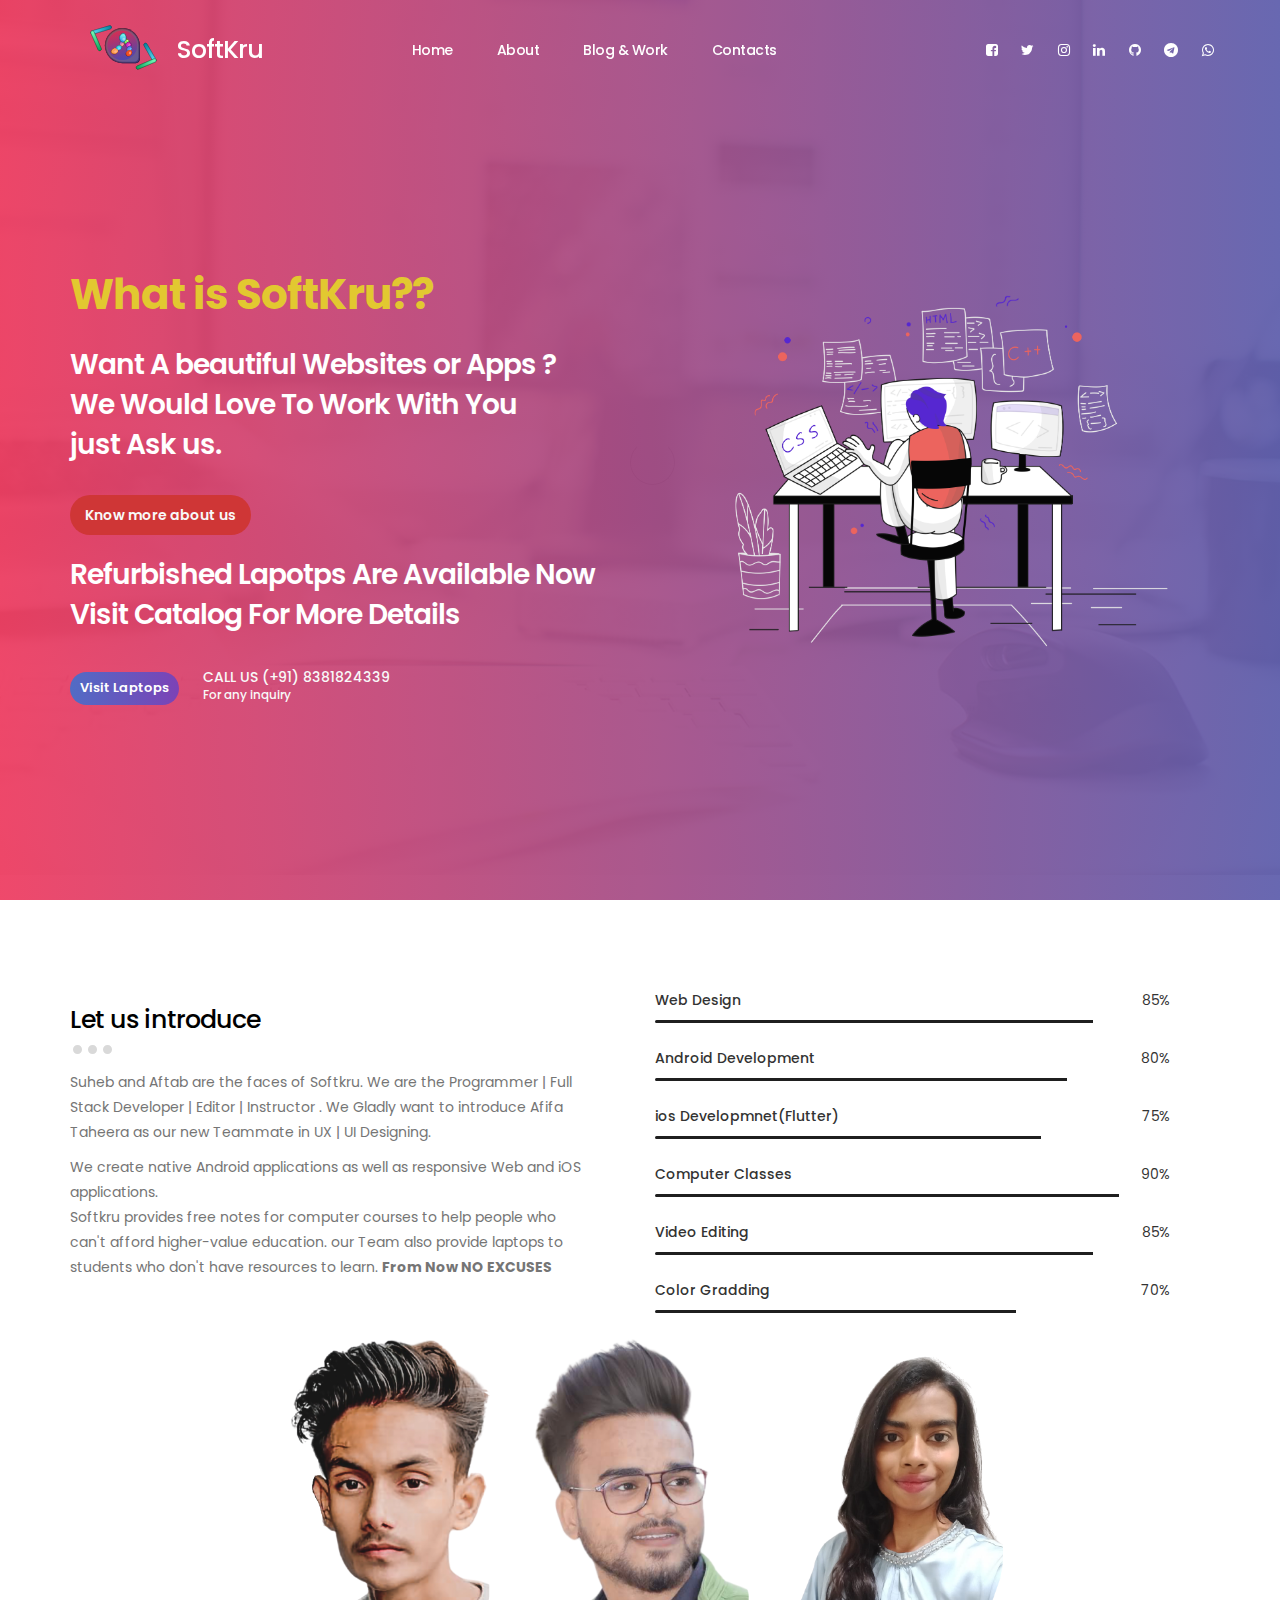
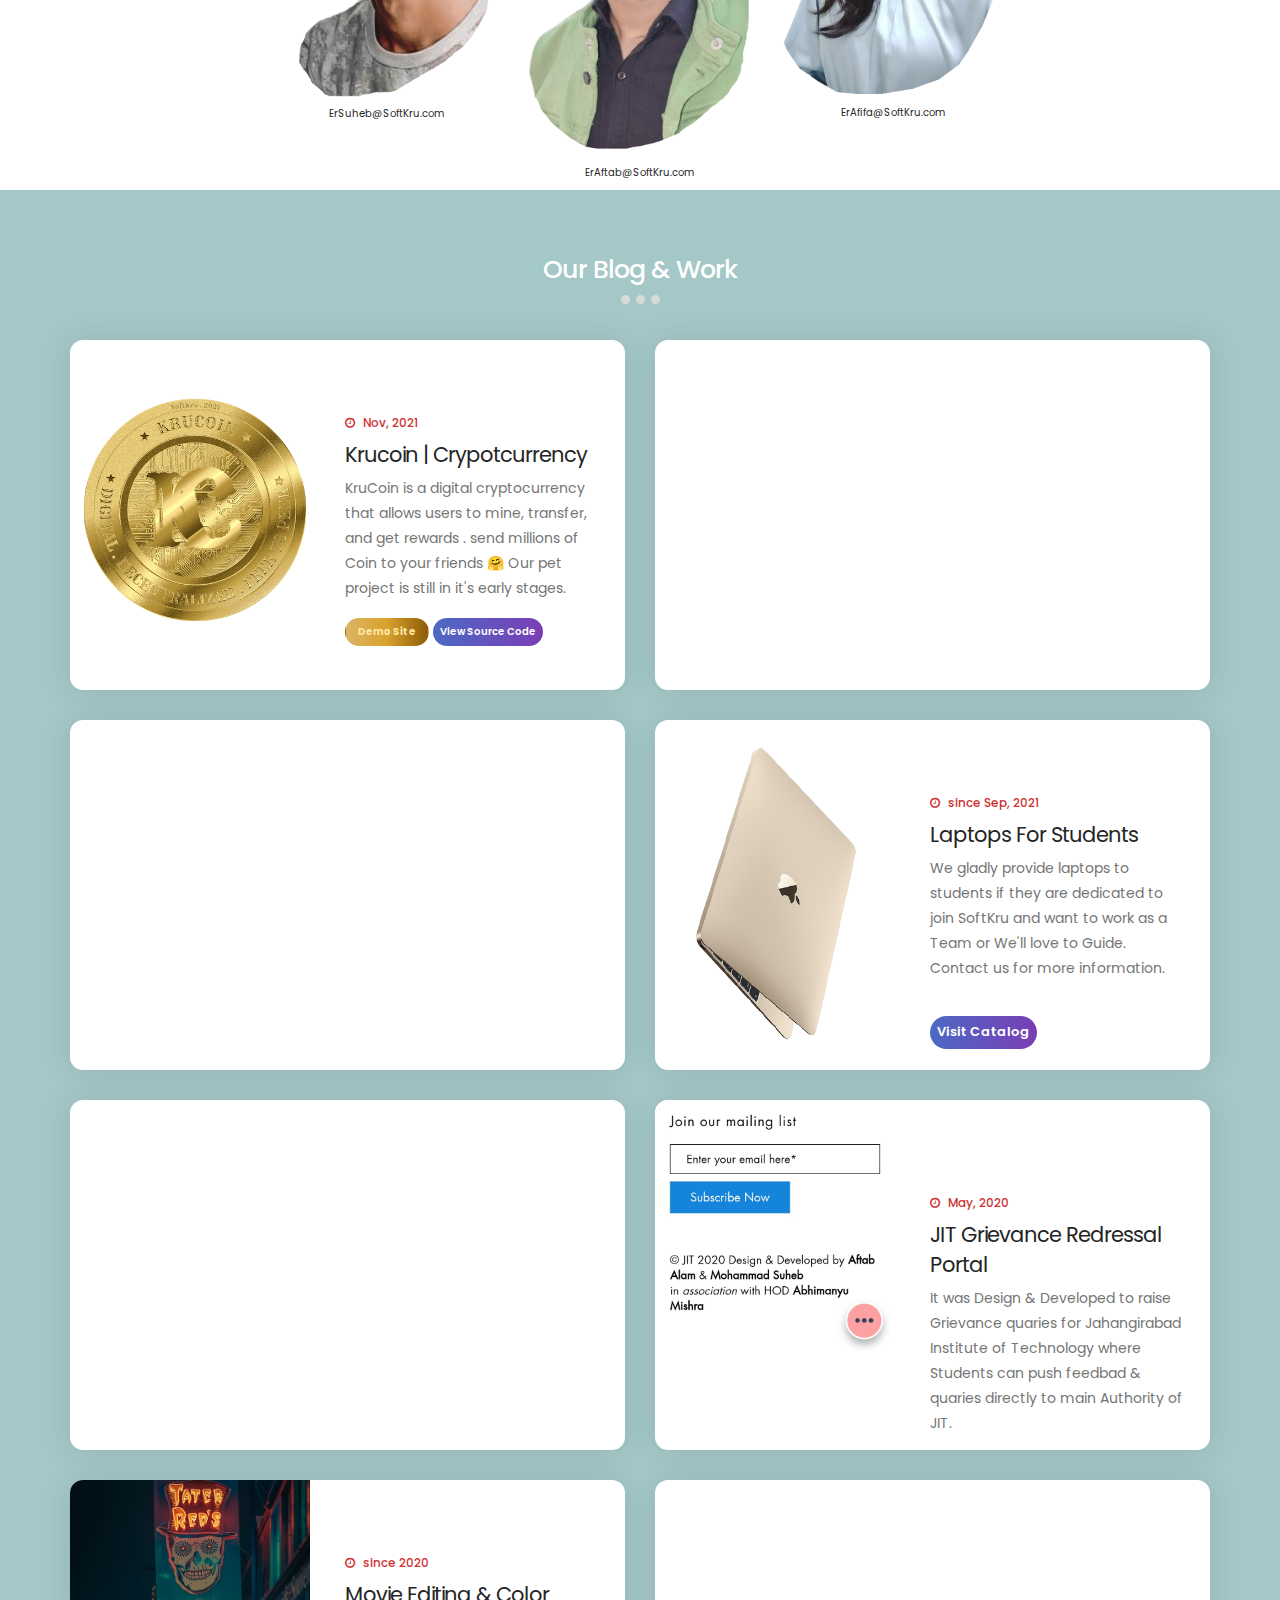
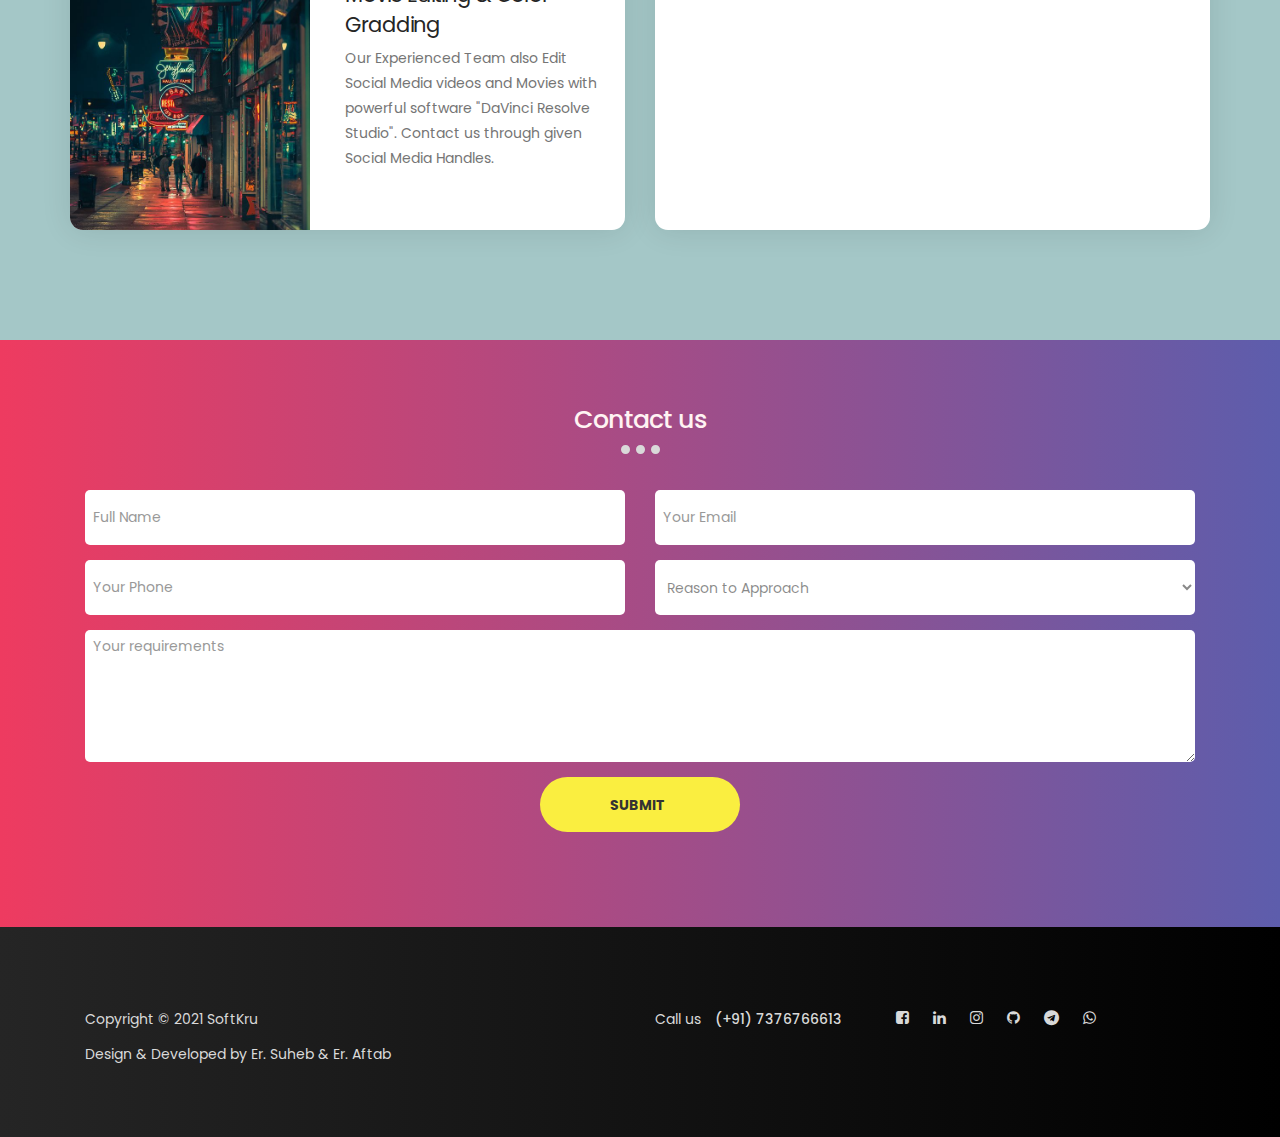
==== commit f5d462a2: "SoftKru Logo Update, Major Response improvements" ====
--- a/index.html
+++ b/index.html
@@ -3,7 +3,7 @@
 
 <head>
      <meta name="google-site-verification" content="ko2Kfqd0fDBQ7Wk-9pZihoQGdsFKUtRPg7VYOsiEw9U" />
-     <link rel="shortcut icon" href="Softkru.png" type="image/x-icon">
+     <link rel="shortcut icon" href="favicon.svg" style="height: 550px; " type="image/x-icon">
      <title>SoftKru - Inovation Begain</title>
 
      <meta charset="UTF-8">
@@ -43,7 +43,9 @@
                     </button>
 
                     <!-- lOGO TEXT HERE -->
+                    <img href="index.html" class="logo" src="Dark SoftKru Logo.svg">
                     <a href="index.html" class="navbar-brand">SoftKru</a>
+
                </div>
 
                <!-- MENU LINKS -->
@@ -93,10 +95,12 @@
 
 
 
-                              <a href="product catalog.html" class="btn section-btn2">Visit Laptops</a>
+                              <a href="product catalog.html" class="btn section-btn2"
+                                   style="padding: 7px 10px 7px;">Visit
+                                   Laptops</a>
 
                               <span>
-                                   CALL US (+91) 8726 515 257
+                                   CALL US (+91) 8381824339
                                    <small>For any inquiry</small>
                               </span>
                          </div>
@@ -278,13 +282,13 @@
 
                                    <a href=" https://krucoin.herokuapp.com/" style="margin-top: 5px;
                                   font-weight: 700; background:linear-gradient(to right, #ddb462,  #d8a22e,  #8d5c06);
-                                  color: #ffe7a3;
+                                  color: #ffe7a3;font-size:  10px;
                                    
                                    " target="_blank" class="btn section-btn1">Demo Site</a>
-                                   <a href="https://github.com/Suheb786/krucoin" style="margin-top: 5px;
-                                   
-                                   font-size: 13px;
-                              " target="_blank" class="btn section-btn2">
+                                   <a href="https://github.com/Suheb786/krucoin" target=" _blank"
+                                        class="btn section-btn2" style="font-size:  10px;
+                                       margin-bottom: 2px;
+                                        ">
                                         View Source Code</a>
                               </div>
                          </div>
@@ -310,16 +314,12 @@
                                    </p>
 
 
-                                   <a href="assets/JIT Debaters.apk" class="btn section-btn1" style="font-size: 12px;
-                                        
-                                        ">Download
+                                   <a href="assets/JIT Debaters.apk" class="btn section-btn1"
+                                        style="font-size: 9px; font-weight: bold;">Download
                                         Apk</a>
-                                   <a href="https://github.com/Suheb786/jit_debate" style="margin-top: 5px;
-                                   padding-bottom: 10px;
-                                                       
-                                                       font-size: 11px;
-                                                  
-                                                  " target="_blank" class="btn section-btn2">
+                                   <a href="https://github.com/Suheb786/jit_debate" target=" _blank"
+                                        class="btn section-btn2"
+                                        style="font-size: 9px; margin-top:17px; font-weight: bold;">
                                         View Source Code</a>
                               </div>
                          </div>
@@ -528,7 +528,8 @@
                               </div>
 
                               <div class="col-md-12 col-sm-12">
-                                   <input type="submit" class="form-control" value="SUBMIT">
+                                   <input type="submit" class="form-control"
+                                        style="width: 200px; display: inline; color: rgb(51, 51, 51); " value="SUBMIT">
                               </div>
 
                          </form>
@@ -554,7 +555,7 @@
 
                     <div class="col-md-6 col-sm-7">
                          <div class="phone-contact">
-                              <p>Call us <span>(+91) 8726515257</span></p>
+                              <p>Call us <span>(+91) 7376766613</span></p>
                          </div>
                          <ul class="social-icon">
                               <li><a href="https://www.facebook.com/aftab.alam4u72"><i
--- a/css/style.css
+++ b/css/style.css
@@ -254,6 +254,10 @@
       MENU              
   -----------------------------------------*/
 
+.logo{
+  height: 45px; float: left ; padding-left: 20px; 
+}
+
   .custom-navbar {
     border: none;
     margin-bottom: 0;
@@ -310,7 +314,7 @@
 
   .custom-navbar .nav li a:hover {
     background: transparent;
-    color: #ce3232;
+    color: #e0d31c;
   }
 
   .custom-navbar .navbar-nav > li > a:hover,
@@ -322,7 +326,9 @@
     background-color: transparent;
     color: #ce3232;
   }
-
+.navbar-brand{
+  padding-left: 35px;
+}
   .custom-navbar .navbar-toggle {
     border: none;
     padding-top: 10px;
@@ -342,6 +348,7 @@
       border-bottom: 0;
       background: 0 0; 
     }
+    
 
     .custom-navbar.top-nav-collapse {
       background: #ffffff;
@@ -599,6 +606,20 @@
     
   }
 
+  .section-btn1 {
+    font-size: 14px;
+  }
+  .section-btn2 {
+    font-size: 13px;
+  
+    padding-left: 7px;
+    padding-right: 7px;
+    padding-top:7px ;
+    padding-bottom: 7px;
+    margin-top: 7px ;
+  
+  }
+
   .blog-thumb small .fa {
     margin-right: 5px;
   }
@@ -786,8 +807,8 @@
 
   footer {
     background: #000000;  /* fallback for old browsers */
-    background: -webkit-linear-gradient(to right, #434343, #000000);  /* Chrome 10-25, Safari 5.1-6 */
-    background: linear-gradient(to right, #434343, #000000); /* W3C, IE 10+/ Edge, Firefox 16+, Chrome 26+, Opera 12+, Safari 7+ */
+    background: -webkit-linear-gradient(to right, #1f1f1f, #000000);  /* Chrome 10-25, Safari 5.1-6 */
+    background: linear-gradient(to right, #252525, #000000); /* W3C, IE 10+/ Edge, Firefox 16+, Chrome 26+, Opera 12+, Safari 7+ */
     position: relative;
     padding-top: 80px;
     padding-bottom: 60px;
@@ -878,6 +899,8 @@
   -----------------------------------------*/
 
   @media (min-width: 992px) {
+    
+
     .modal-dialog {
       width: 420px;
     }
@@ -983,8 +1006,20 @@
   /*---------------------------------------
      RESPONSIVE STYLES              
   -----------------------------------------*/
-
-  @media screen and (max-width: 1170px) {
+  @media only screen and (min-width: 990px) and (max-width: 1199px){
+.section-btn1{
+  font-size: 10px;
+}
+.section-btn2{
+  font-size: 10px;
+}
+.blog-info{
+  padding-top: 15px;
+}
+  }
+
+
+  @media screen and (max-width: 1199px) {
 
     .custom-navbar .navbar-nav.navbar-nav-first {
       margin-left: inherit;
@@ -1005,7 +1040,9 @@
       font-size: 1.5em;
     }
     
-  
+    .media.blog-thumb img{
+    width: 350px;
+  }
     
     p {
       font-size: 13px;
@@ -1020,18 +1057,18 @@
     }
 
     .custom-navbar .nav li a {
-      font-size: 13px;
+      font-size: 12px;
       padding-right: 11px;
       padding-left: 11px;
     }
-
+    
     .custom-navbar .section-btn {
       margin-left: 1em;
     }
 
    
     .blog-thumb {
-      height: inherit;
+      height: 560px;
     }
 
     .blog-info {
@@ -1052,8 +1089,9 @@
     }
 
     .media.blog-thumb .media-left img {
-      position: relative;
-      bottom: 10em;
+      position:relative;
+      bottom: 2em;
+      
     }
 
     #work .work-thumb,
@@ -1063,6 +1101,18 @@
     }
   }
 
+  @media only screen and (min-width: 360px) and (max-width: 639px) {
+    
+    .media
+
+    .media.blog-thumb  {
+      height: 630px;
+    }
+  }
+.media.blog-thumb img{
+  width: 700px;
+ 
+}
   @media only screen and (min-width: 640px) and (max-width: 767px) {
 
     #blog-header {
@@ -1070,15 +1120,36 @@
     }
    
 
+
     .media.blog-thumb .media-left {
-      height: 550px;
+      height: 300px;
     }
 
     .media.blog-thumb .media-left img {
       position: relative;
-      bottom: 10em;
-      
-    }
+      bottom: 1em;
+      width: 750px;
+  
+  
+    }
+  }
+
+  @media screen and (max-width: 1007px){
+h3{
+  font-size: 1.5em;
+}
+.section-btn1 {
+  font-size: 10px;
+}
+.section-btn2 {
+  font-size: 10px;
+  padding-left: 5px;
+  padding-right: 5px;
+  padding-top:7px ;
+  padding-bottom: 7px;
+  margin-top: 7px ;
+
+}
   }
 
   @media screen and (max-width: 767px) {
@@ -1088,20 +1159,29 @@
       -webkit-box-shadow: 0 1px 30px rgba(0, 0, 0, 0.1);
       -moz-box-shadow: 0 1px 30px rgba(0, 0, 0, 0.1);
       box-shadow: 0 1px 30px rgba(0, 0, 0, 0.1);
-      padding: 10px 0;
+      padding: 4px 0;
+      padding-left: 10px;
+      
     }
    
     .custom-navbar .nav li a {
       line-height: normal;
       padding: 5px;
+      font-size: 14px;
     }
 
     .custom-navbar .navbar-brand,
     .top-nav-collapse .navbar-brand {
-      color: #252525;
+      color: #2f2f2f;
       font-weight: 600;
-    }
-    
+      display: inline-block;
+    text-align:center;
+    float: none;
+      font-size: 24px;
+      padding-right: 60px;
+      
+    }
+  
 
     .custom-navbar .nav li a,
     .top-nav-collapse .nav li a {
@@ -1135,9 +1215,7 @@
       margin: 40px 0 40px 0;
     }
 
-    .google-map {
-      margin-top: 50px;
-    }
+    
 
     footer {
       text-align: center;
@@ -1153,6 +1231,7 @@
   @media screen and (max-width: 639px) {
 
 
+
     h1 {
       font-size: 1.5em;
       
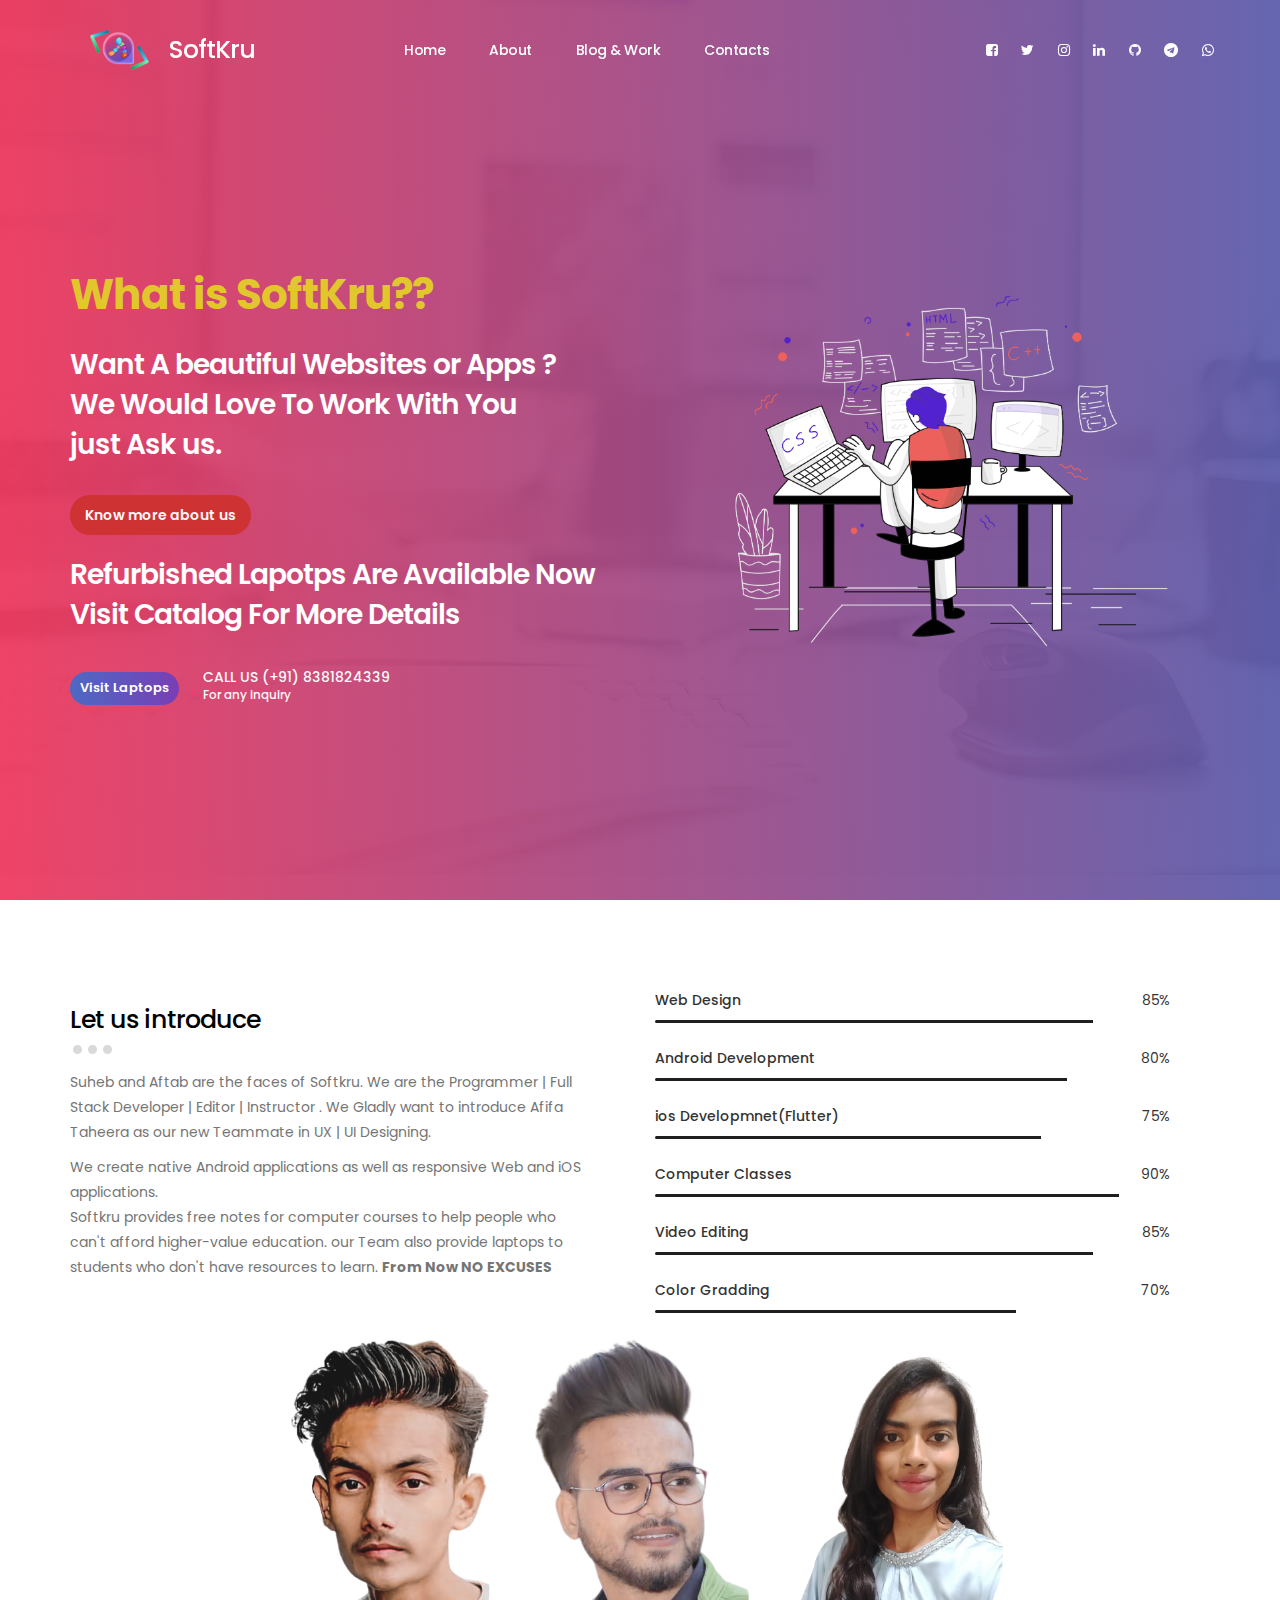
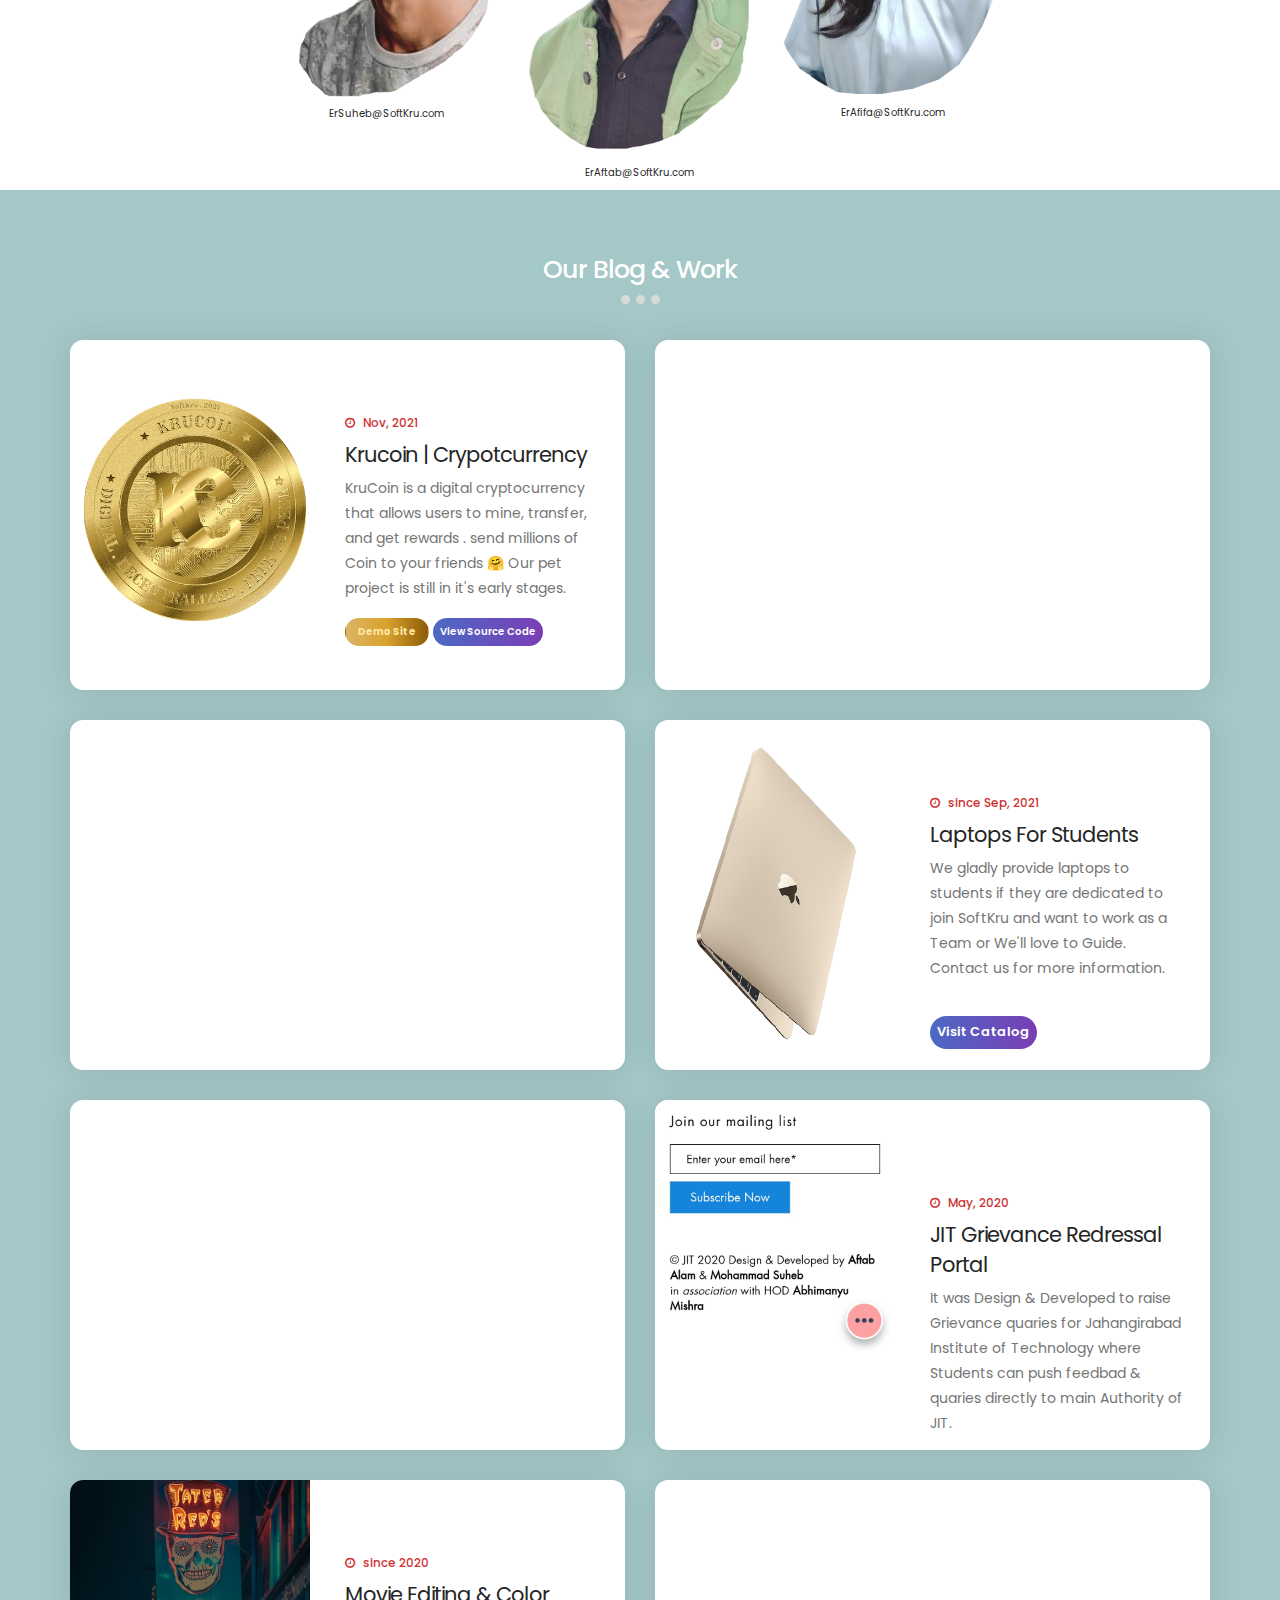
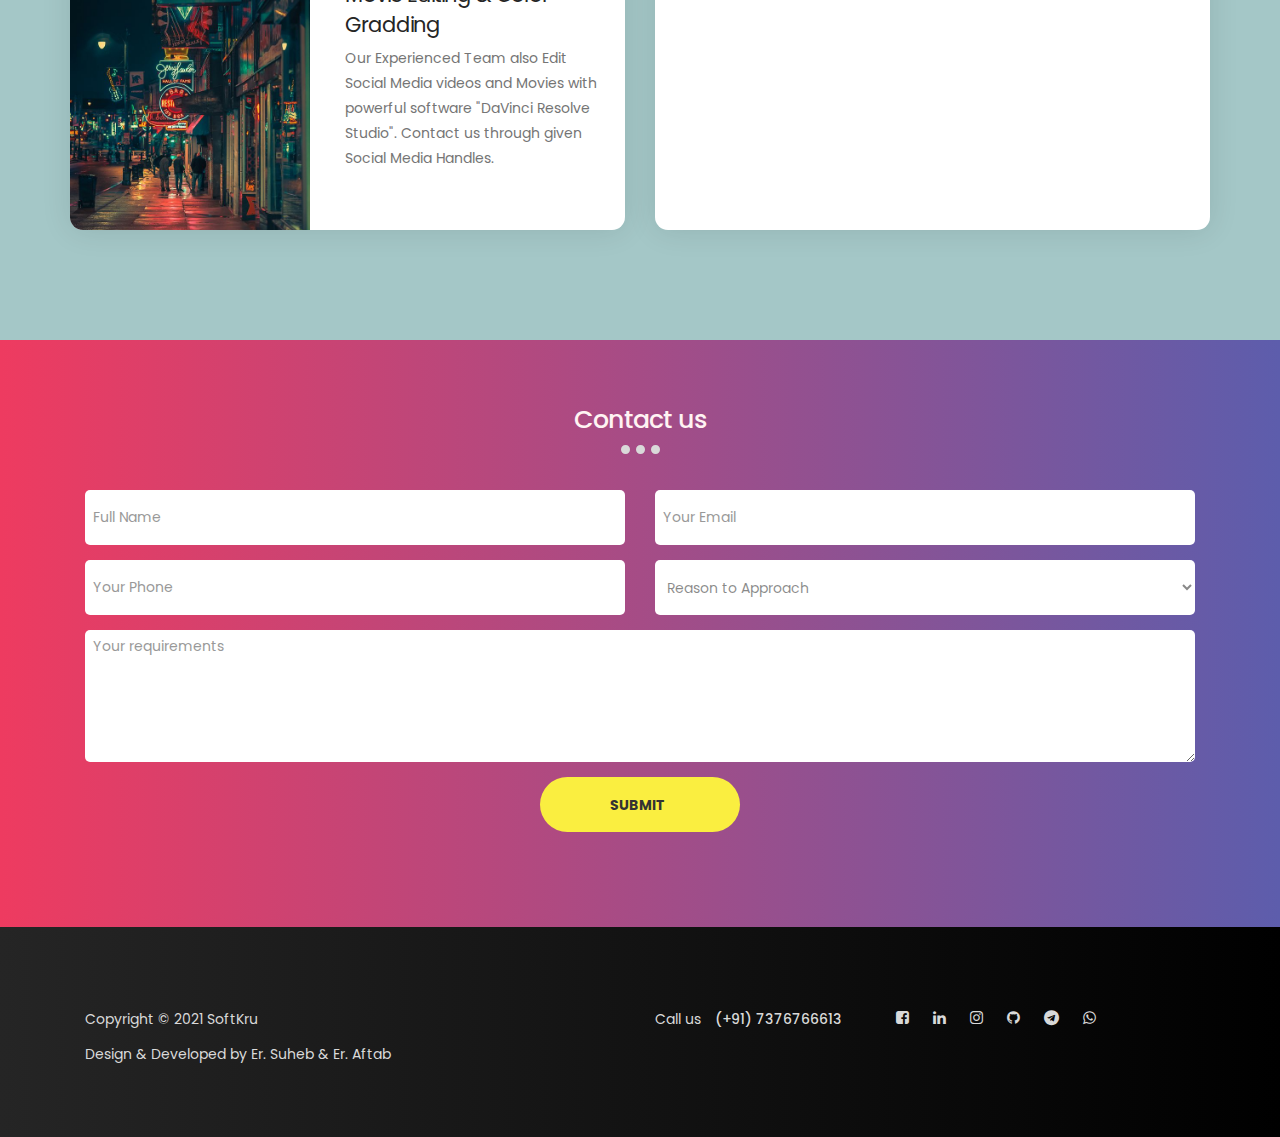
==== commit 5bc563e9: "minor improvements" ====
--- a/index.html
+++ b/index.html
@@ -3,7 +3,7 @@
 
 <head>
      <meta name="google-site-verification" content="ko2Kfqd0fDBQ7Wk-9pZihoQGdsFKUtRPg7VYOsiEw9U" />
-     <link rel="shortcut icon" href="favicon.svg" style="height: 550px; " type="image/x-icon">
+     <link rel="shortcut icon" href="Favicon.png" style="height: 550px; " type="image/x-icon">
      <title>SoftKru - Inovation Begain</title>
 
      <meta charset="UTF-8">
@@ -43,7 +43,7 @@
                     </button>
 
                     <!-- lOGO TEXT HERE -->
-                    <img href="index.html" class="logo" src="Dark SoftKru Logo.svg">
+                    <img href="index.html" class="logo" src="Logo.png" style="padding-top: 5px;">
                     <a href="index.html" class="navbar-brand">SoftKru</a>
 
                </div>
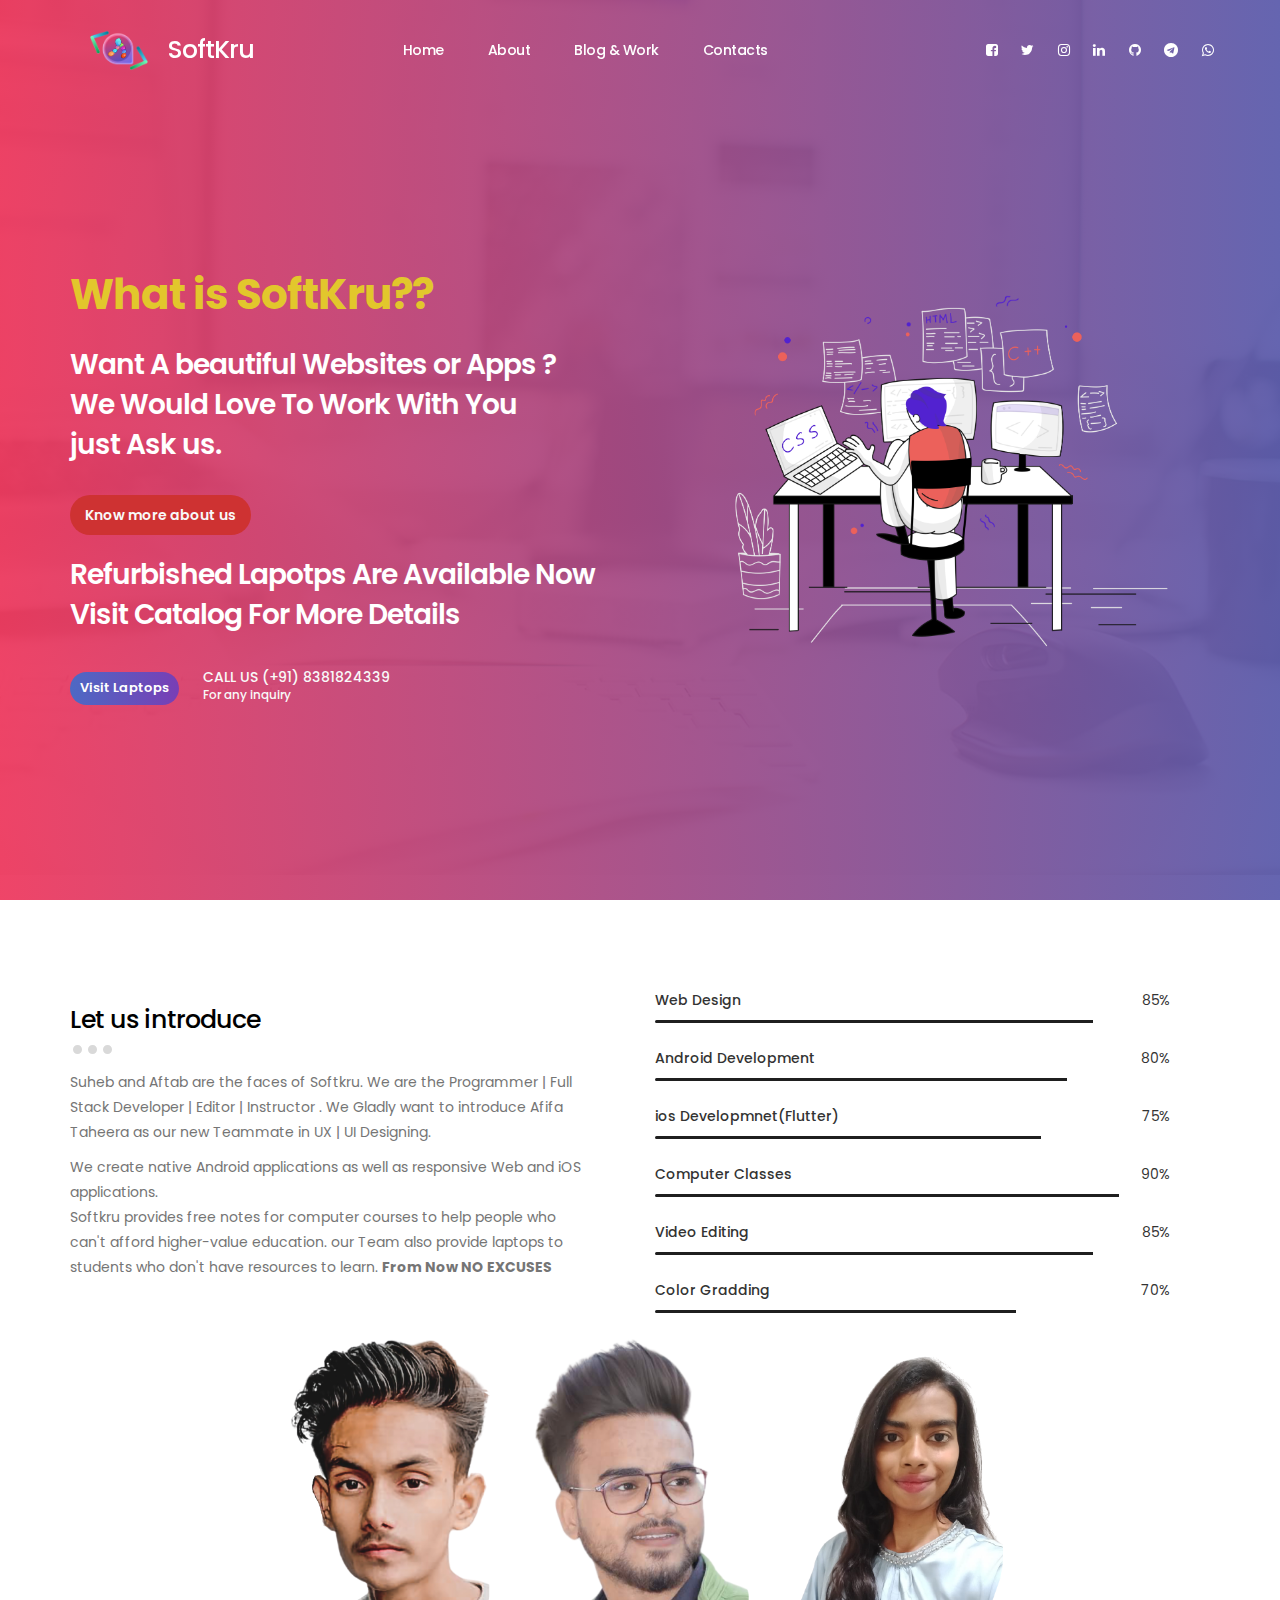
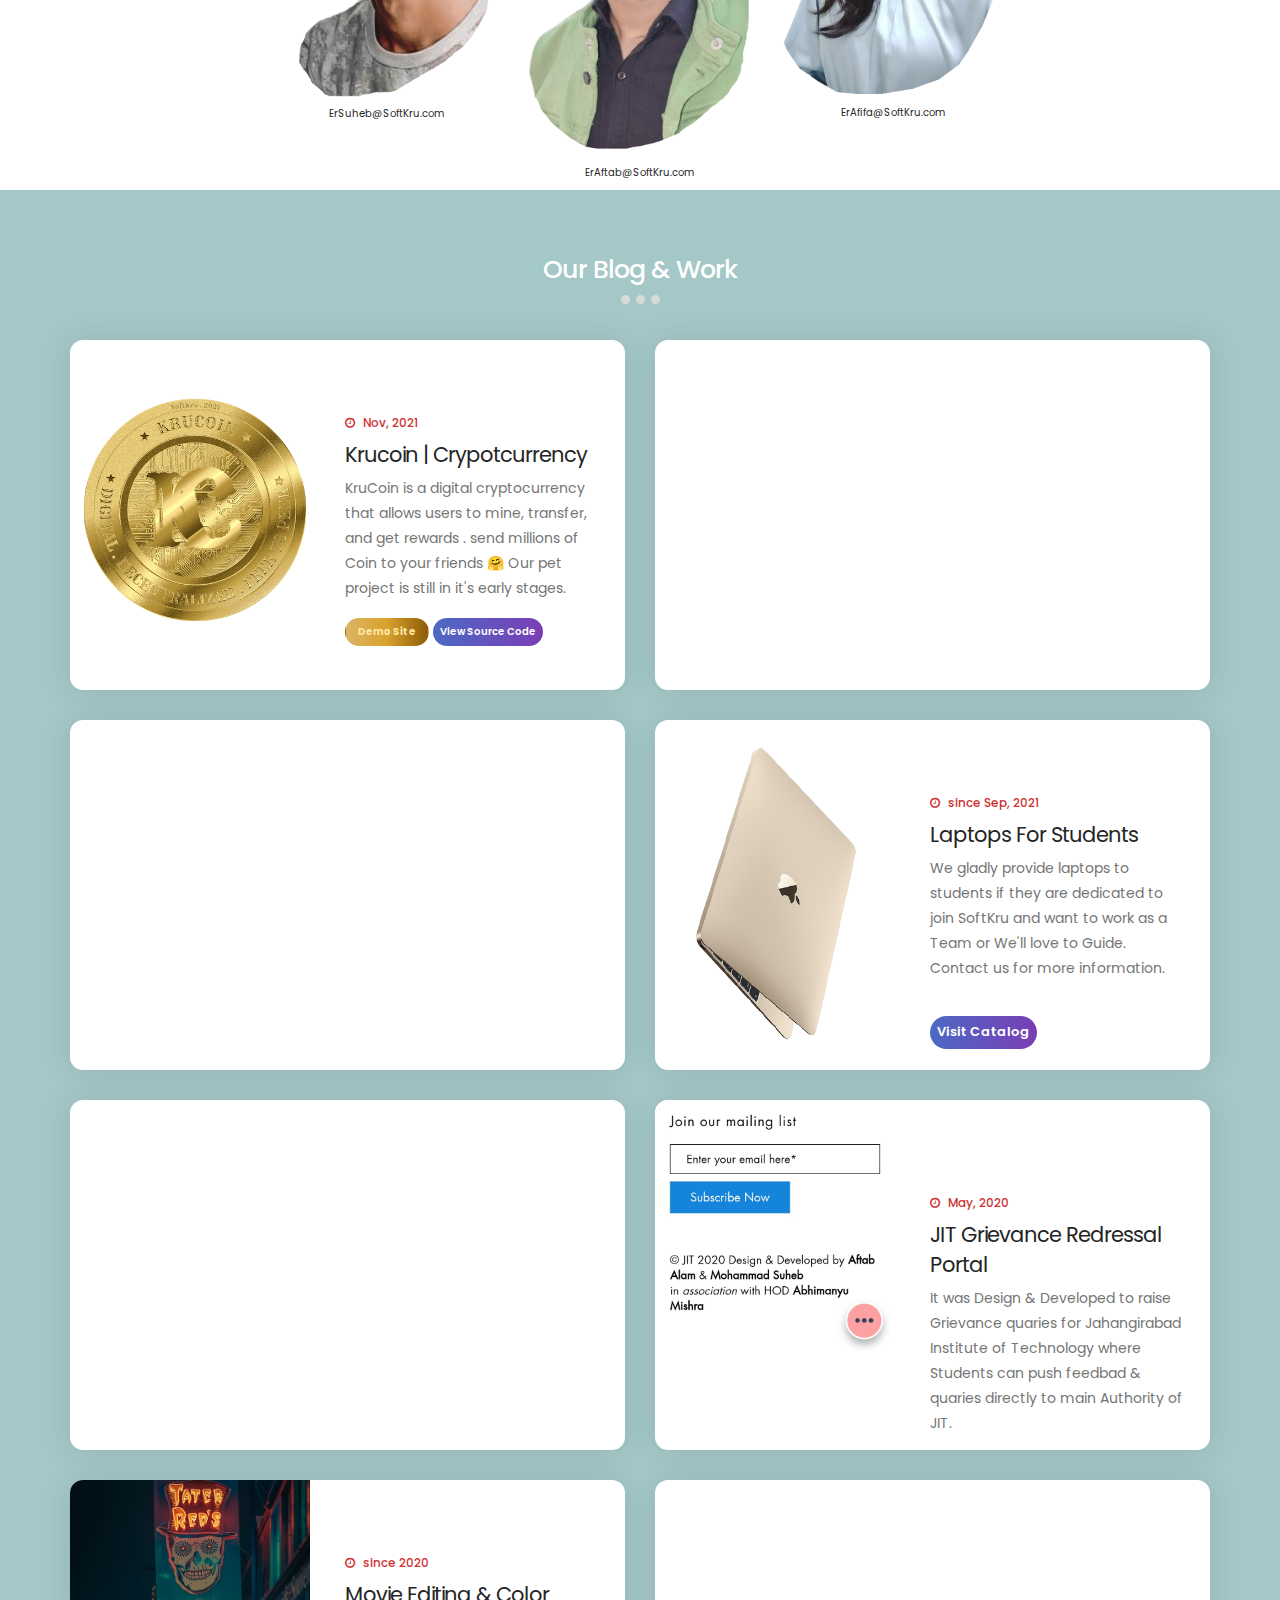
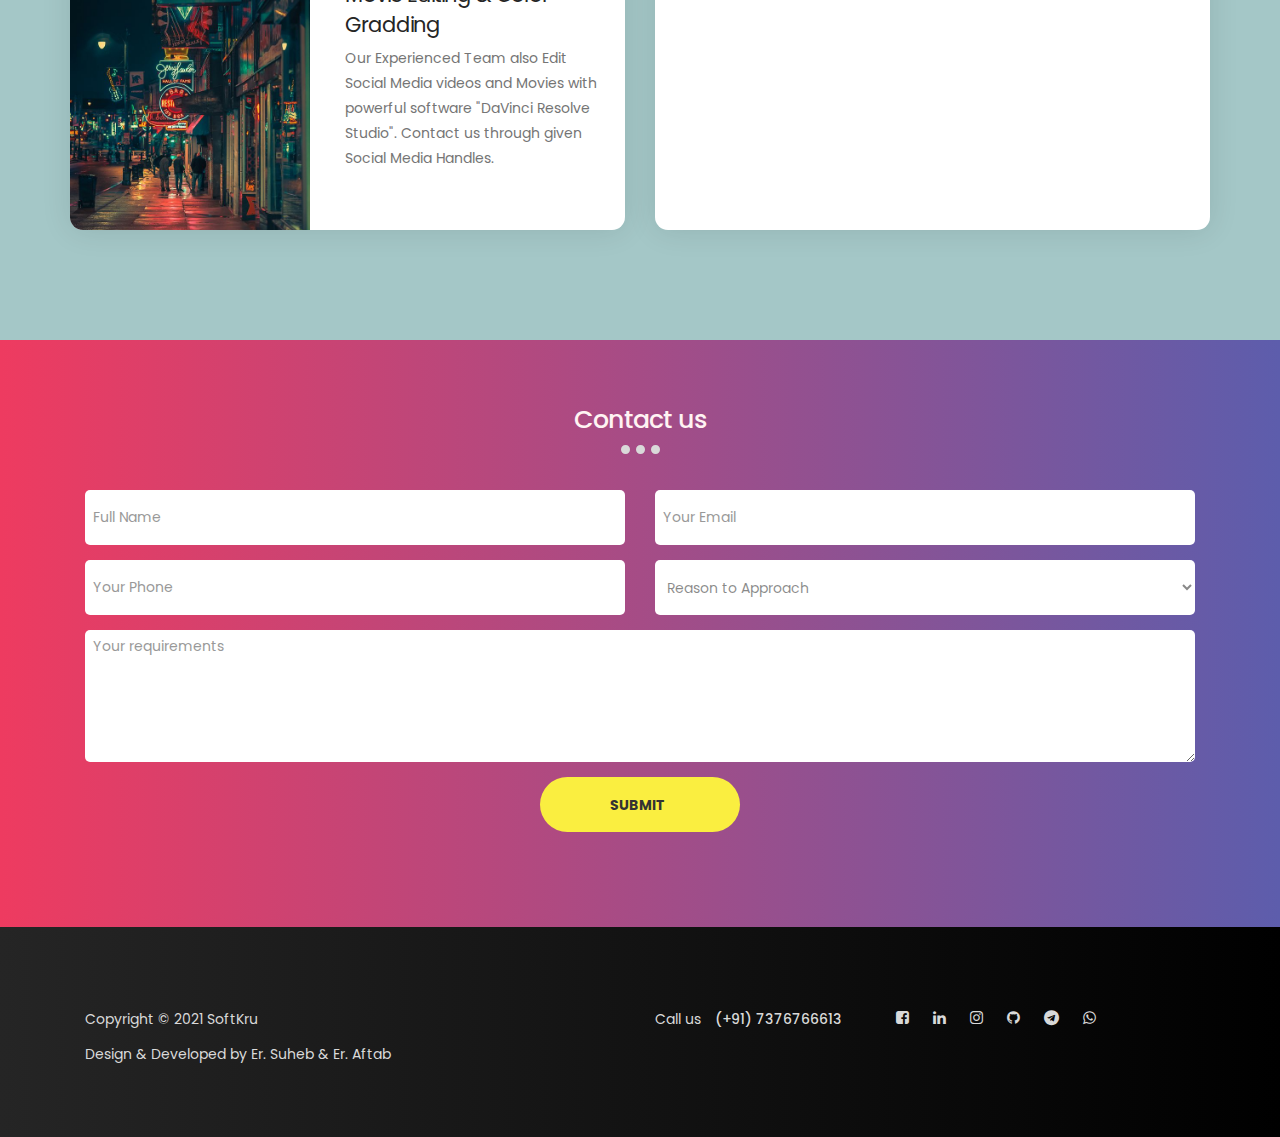
==== commit 3bbe42c7: "minor changes" ====
--- a/index.html
+++ b/index.html
@@ -43,7 +43,7 @@
                     </button>
 
                     <!-- lOGO TEXT HERE -->
-                    <img href="index.html" class="logo" src="Logo.png" style="padding-top: 5px;">
+                    <img href="index.html" class="logo" src="Logo.png" style="padding-top: 6px;">
                     <a href="index.html" class="navbar-brand">SoftKru</a>
 
                </div>
--- a/css/style.css
+++ b/css/style.css
@@ -1103,10 +1103,9 @@
 
   @media only screen and (min-width: 360px) and (max-width: 639px) {
     
-    .media
-
-    .media.blog-thumb  {
+    .media.media.blog-thumb  {
       height: 630px;
+      
     }
   }
 .media.blog-thumb img{
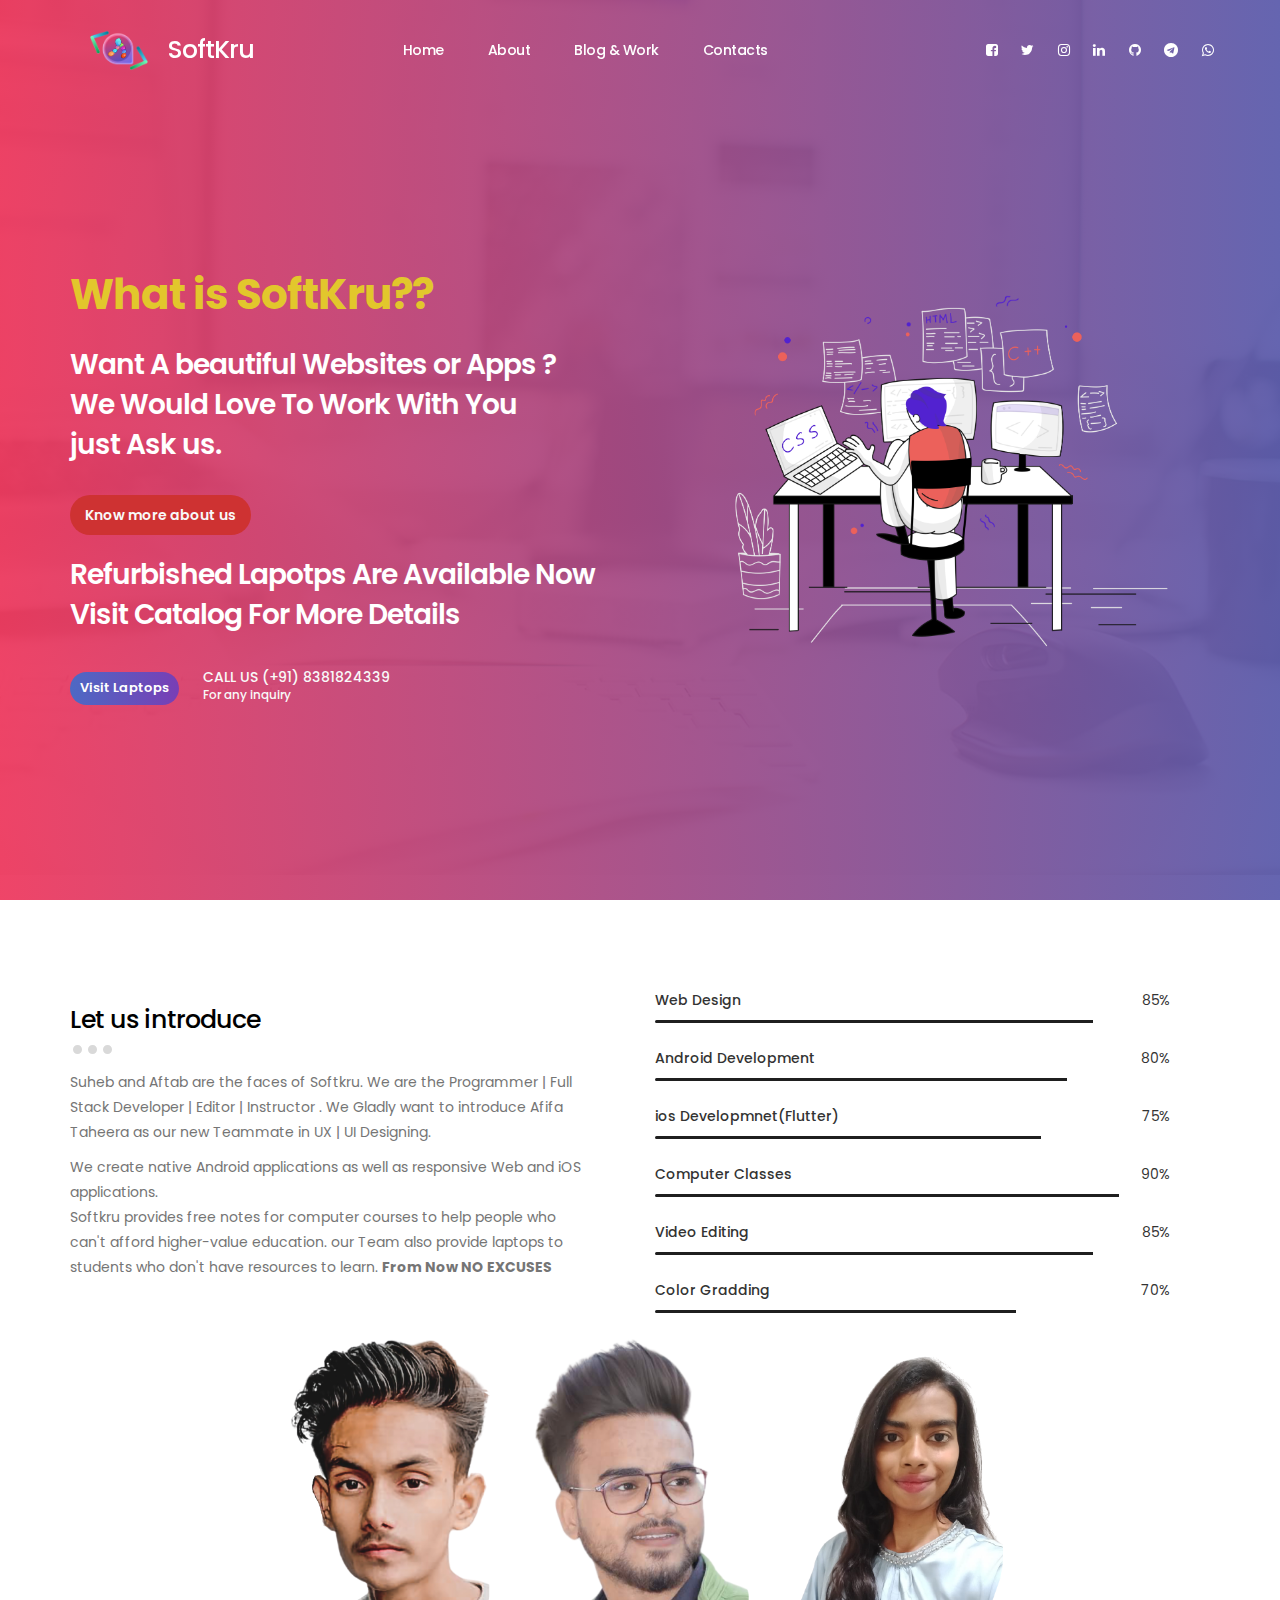
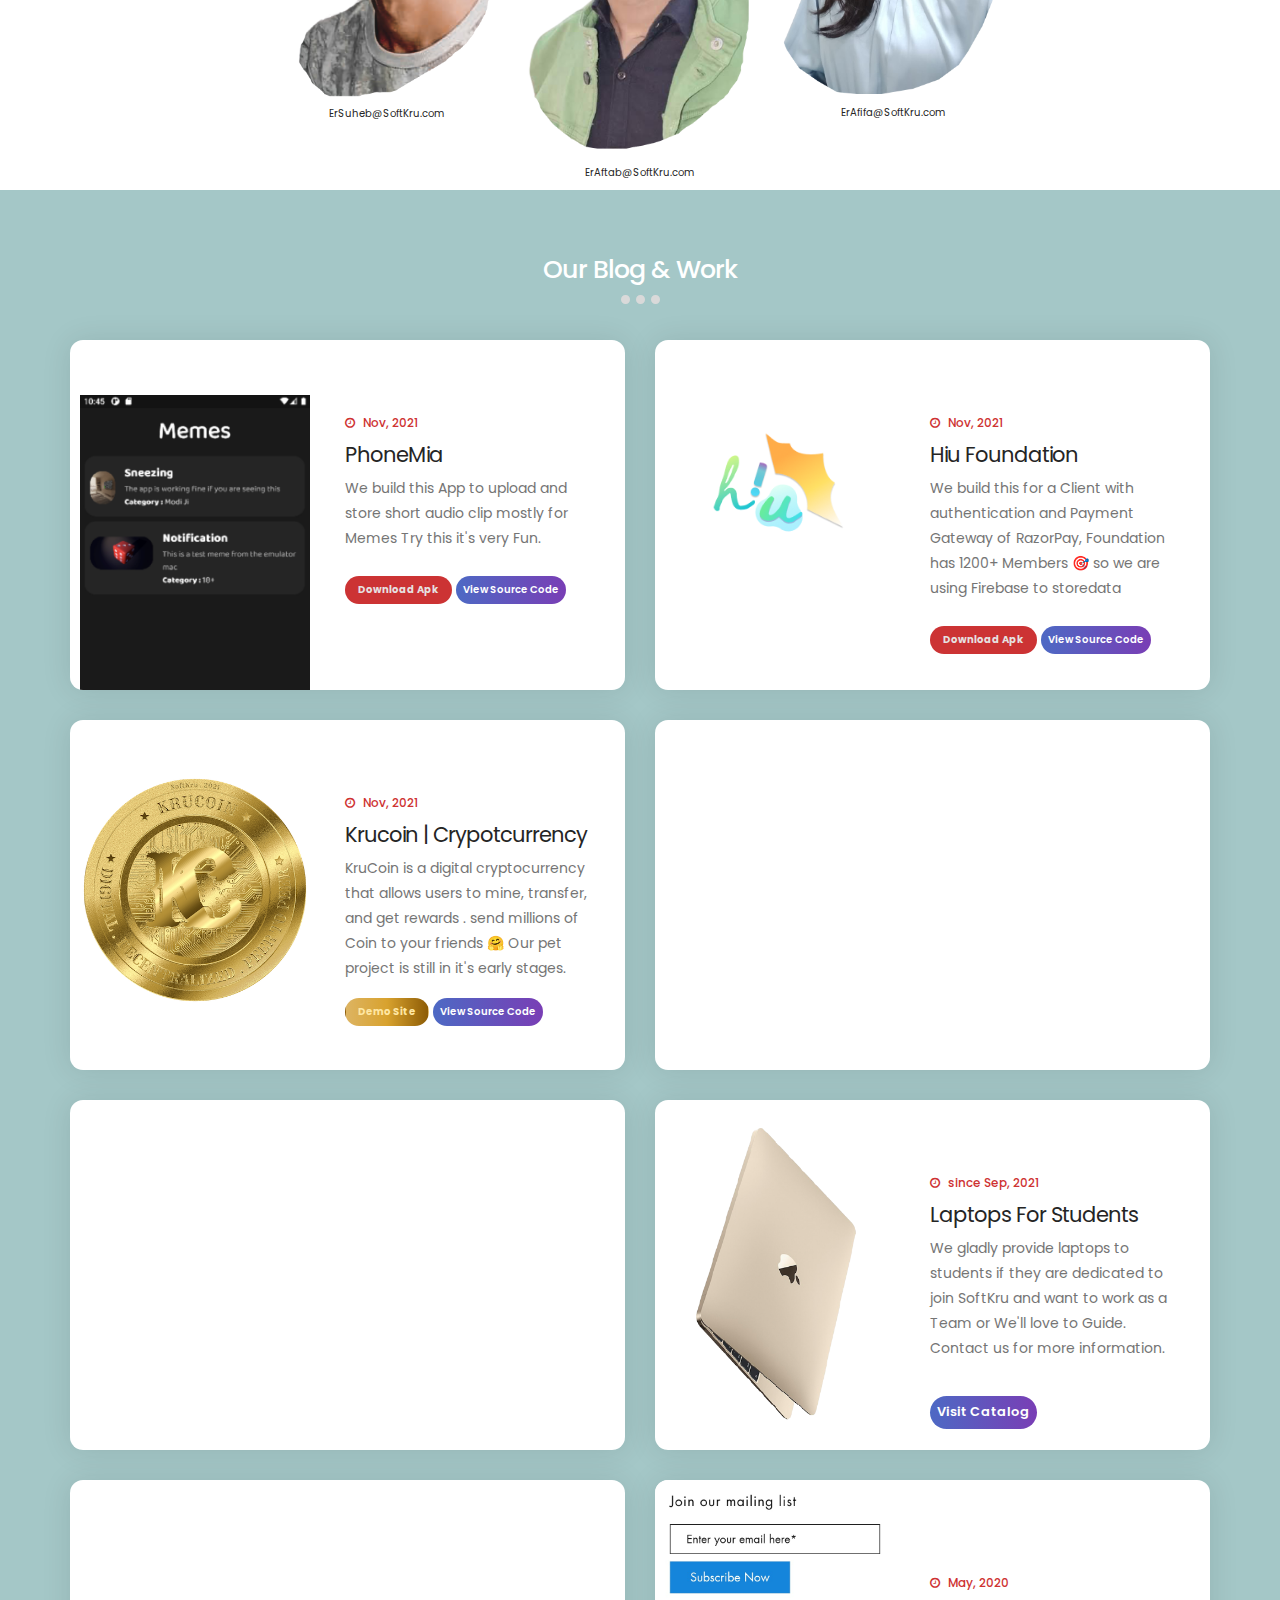
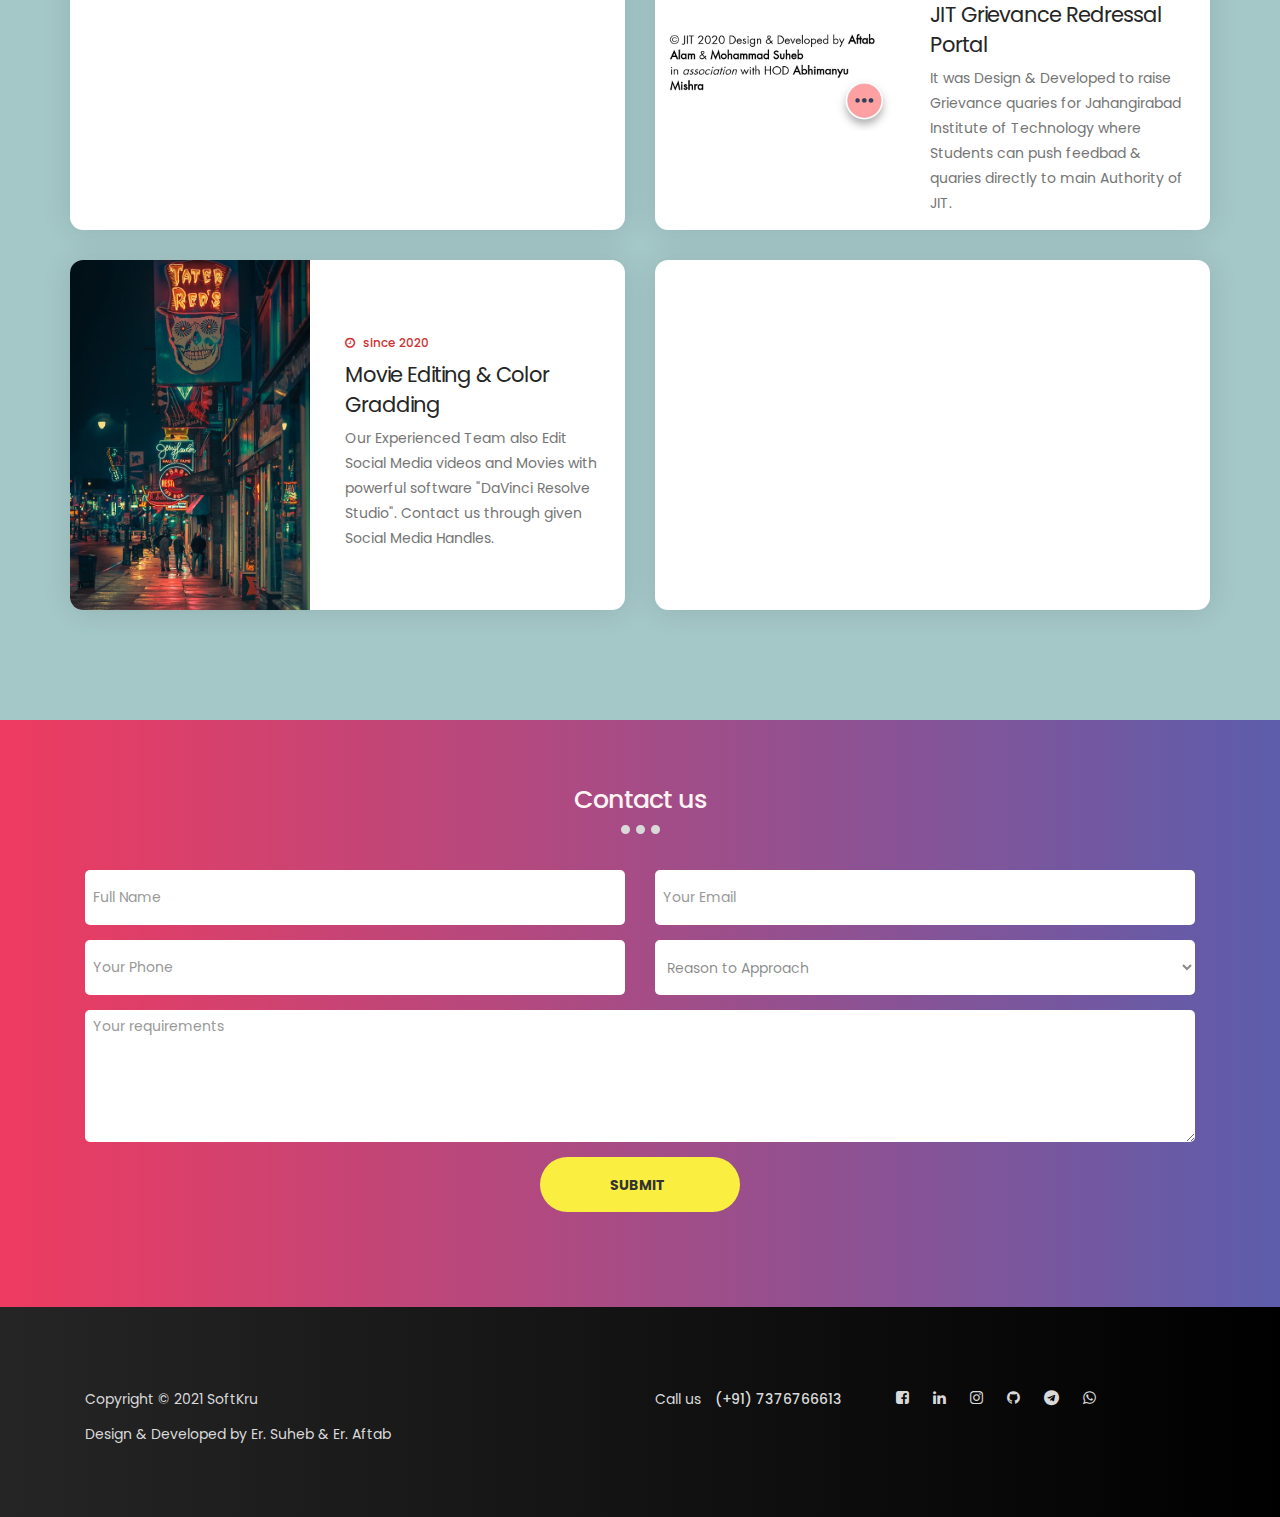
==== commit de032cbb: "added phonemia and Hiu Project" ====
--- a/index.html
+++ b/index.html
@@ -260,6 +260,67 @@
                               <span class="line-bar">...</span>
                          </div>
                     </div>
+
+                    <div class="col-md-6 col-sm-6">
+                         <!-- BLOG THUMB -->
+                         <div class="media blog-thumb">
+                              <div class="media-object media-left">
+                                   <a href=""><img src="products/phonemia.png"
+                                             style="padding-top: 55px; padding-left: 10px;" class="img-responsive"
+                                             alt=""></a>
+                              </div>
+                              <div class="media-body blog-info">
+                                   <small><i class="fa fa-clock-o"></i> Nov, 2021</small>
+                                   <h3><a href="">PhoneMia</a>
+                                   </h3>
+                                   <p>We build this App to upload and store short audio clip mostly for Memes Try this
+                                        it's very Fun.
+                                   </p>
+
+
+                                   <a href="#" class="btn section-btn1"
+                                        style="font-size: 10px; font-weight: bold;">Download
+                                        Apk</a>
+                                   <a href="https://github.com/saffer4u/phonemia" target=" _blank"
+                                        class="btn section-btn2" style="font-size:  10px;
+                                  margin-top: 15px;
+                                   ">
+                                        View Source Code</a>
+                              </div>
+                         </div>
+                    </div>
+
+
+                    <div class="col-md-6 col-sm-6">
+                         <!-- BLOG THUMB -->
+                         <div class="media blog-thumb">
+                              <div class="media-object media-left">
+                                   <a href=""><img src="products/Hiu.png" style="padding-top: 55px; padding-left: 10px;"
+                                             class="img-responsive" alt=""></a>
+                              </div>
+                              <div class="media-body blog-info">
+                                   <small><i class="fa fa-clock-o"></i> Nov, 2021</small>
+                                   <h3><a href="">Hiu Foundation </a>
+                                   </h3>
+                                   <p>We build this for a Client with authentication and Payment Gateway of RazorPay,
+                                        Foundation has 1200+ Members 🎯 so we are using Firebase to storedata
+
+                                   </p>
+
+
+                                   <a href="#" class="btn section-btn1"
+                                        style="font-size: 10px; font-weight: bold;">Download
+                                        Apk</a>
+                                   <a href="https://github.com/Suheb786/hiu" target=" _blank" class="btn section-btn2"
+                                        style="font-size:  10px;
+                                       margin-top: 15px;
+                                        ">
+                                        View Source Code</a>
+                              </div>
+                         </div>
+                    </div>
+
+
 
                     <div class="col-md-6 col-sm-6">
                          <!-- BLOG THUMB -->
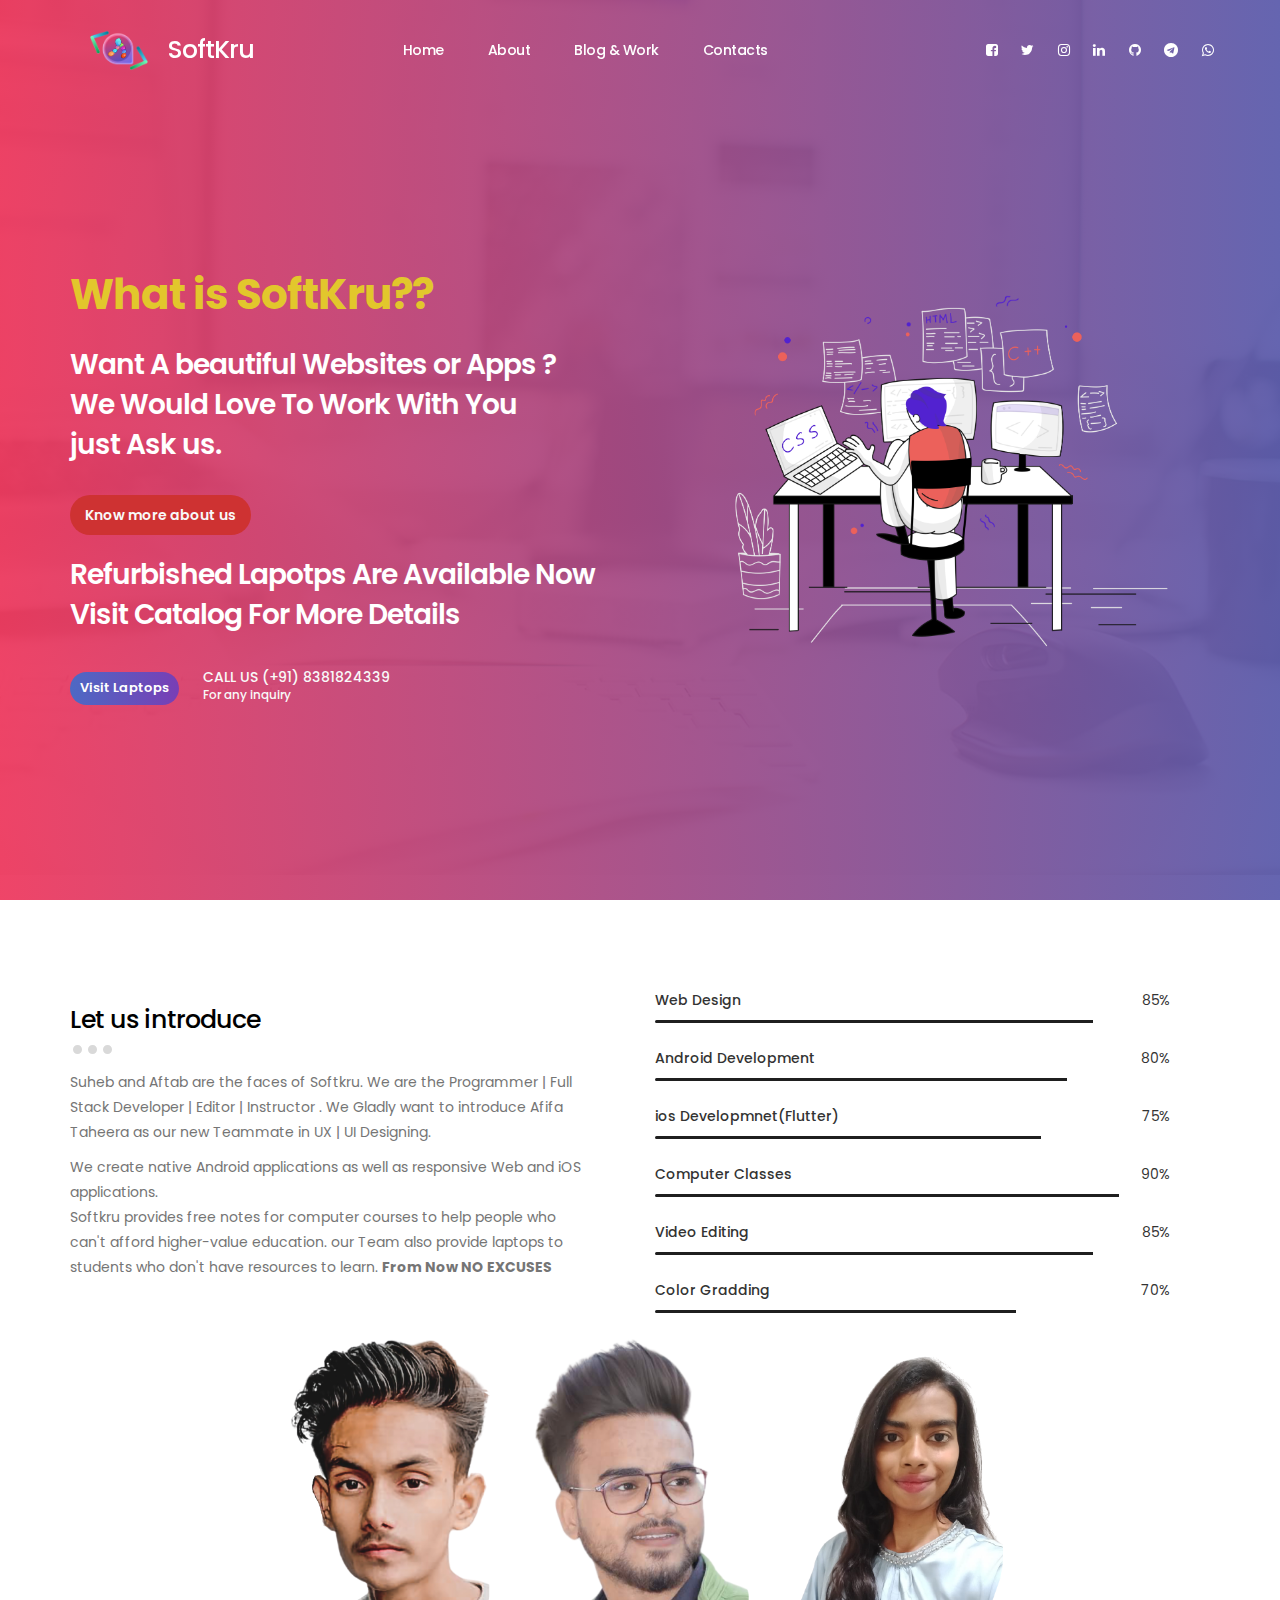
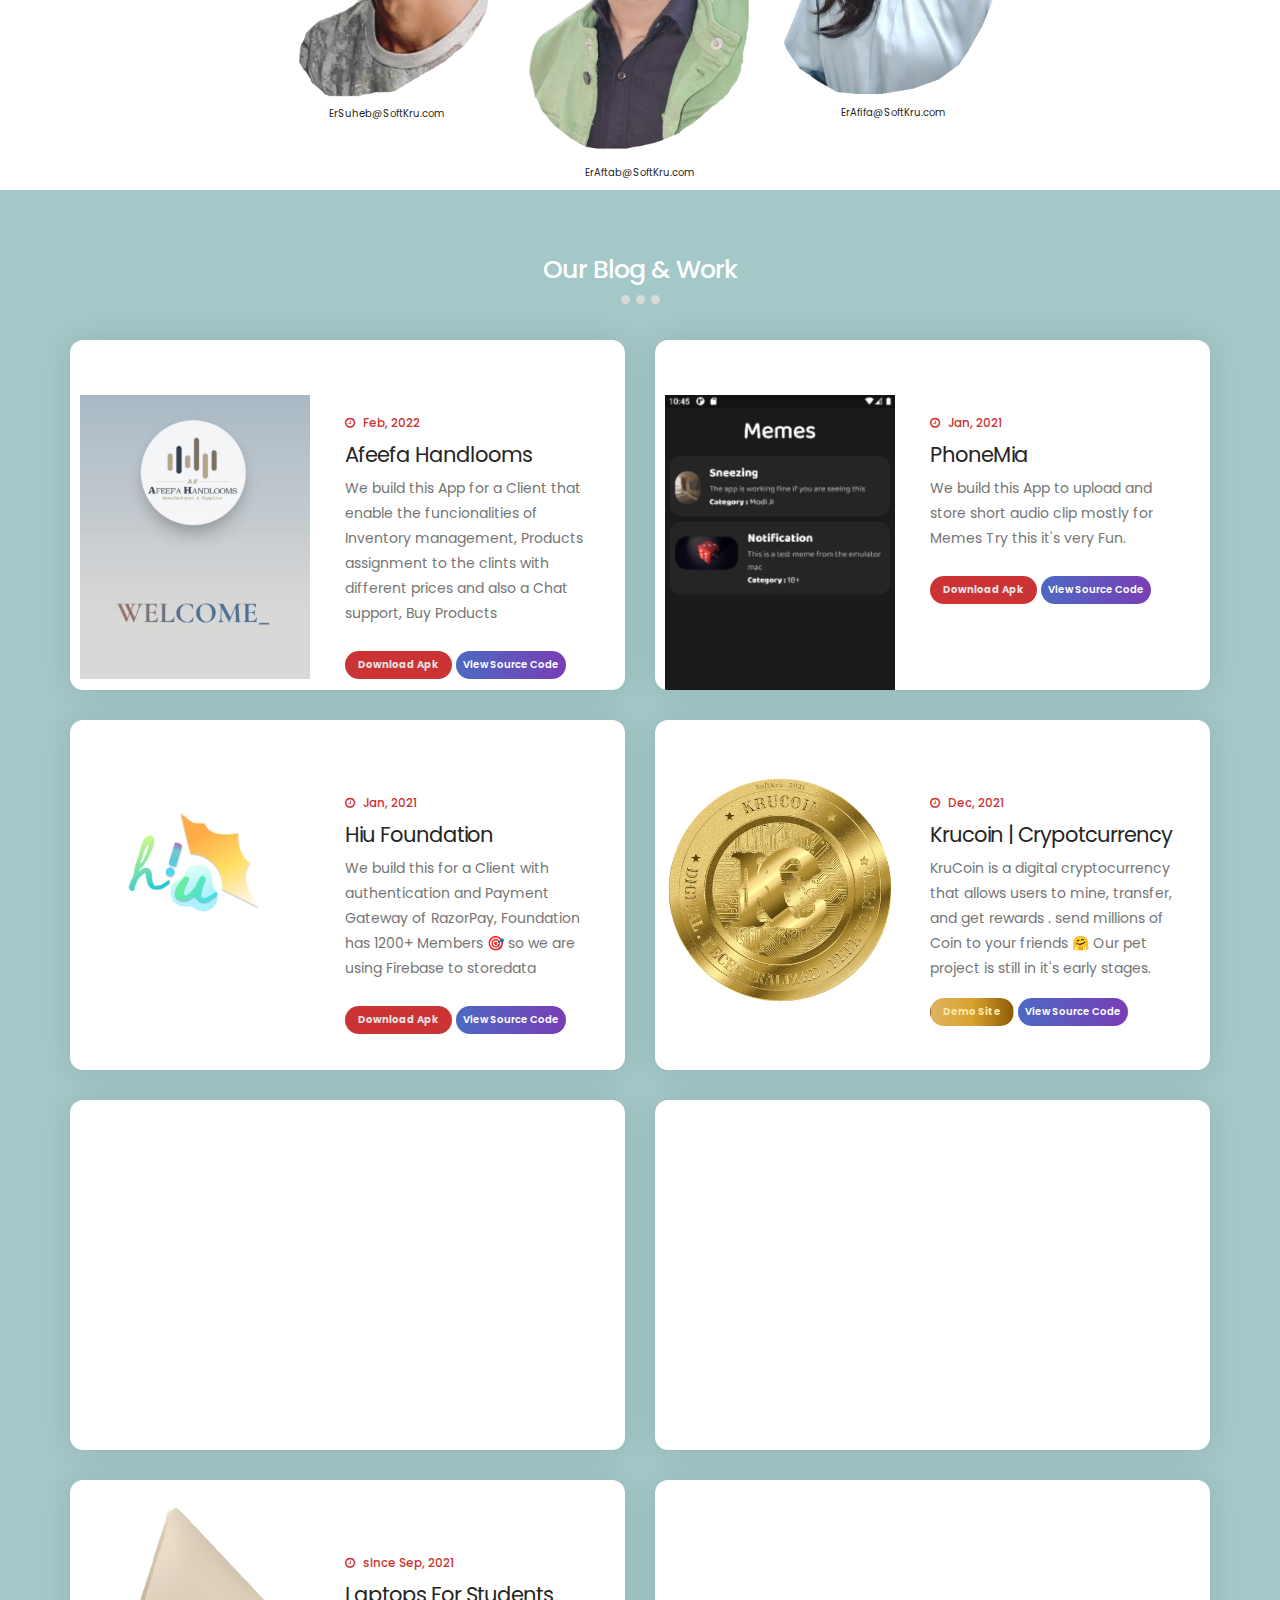
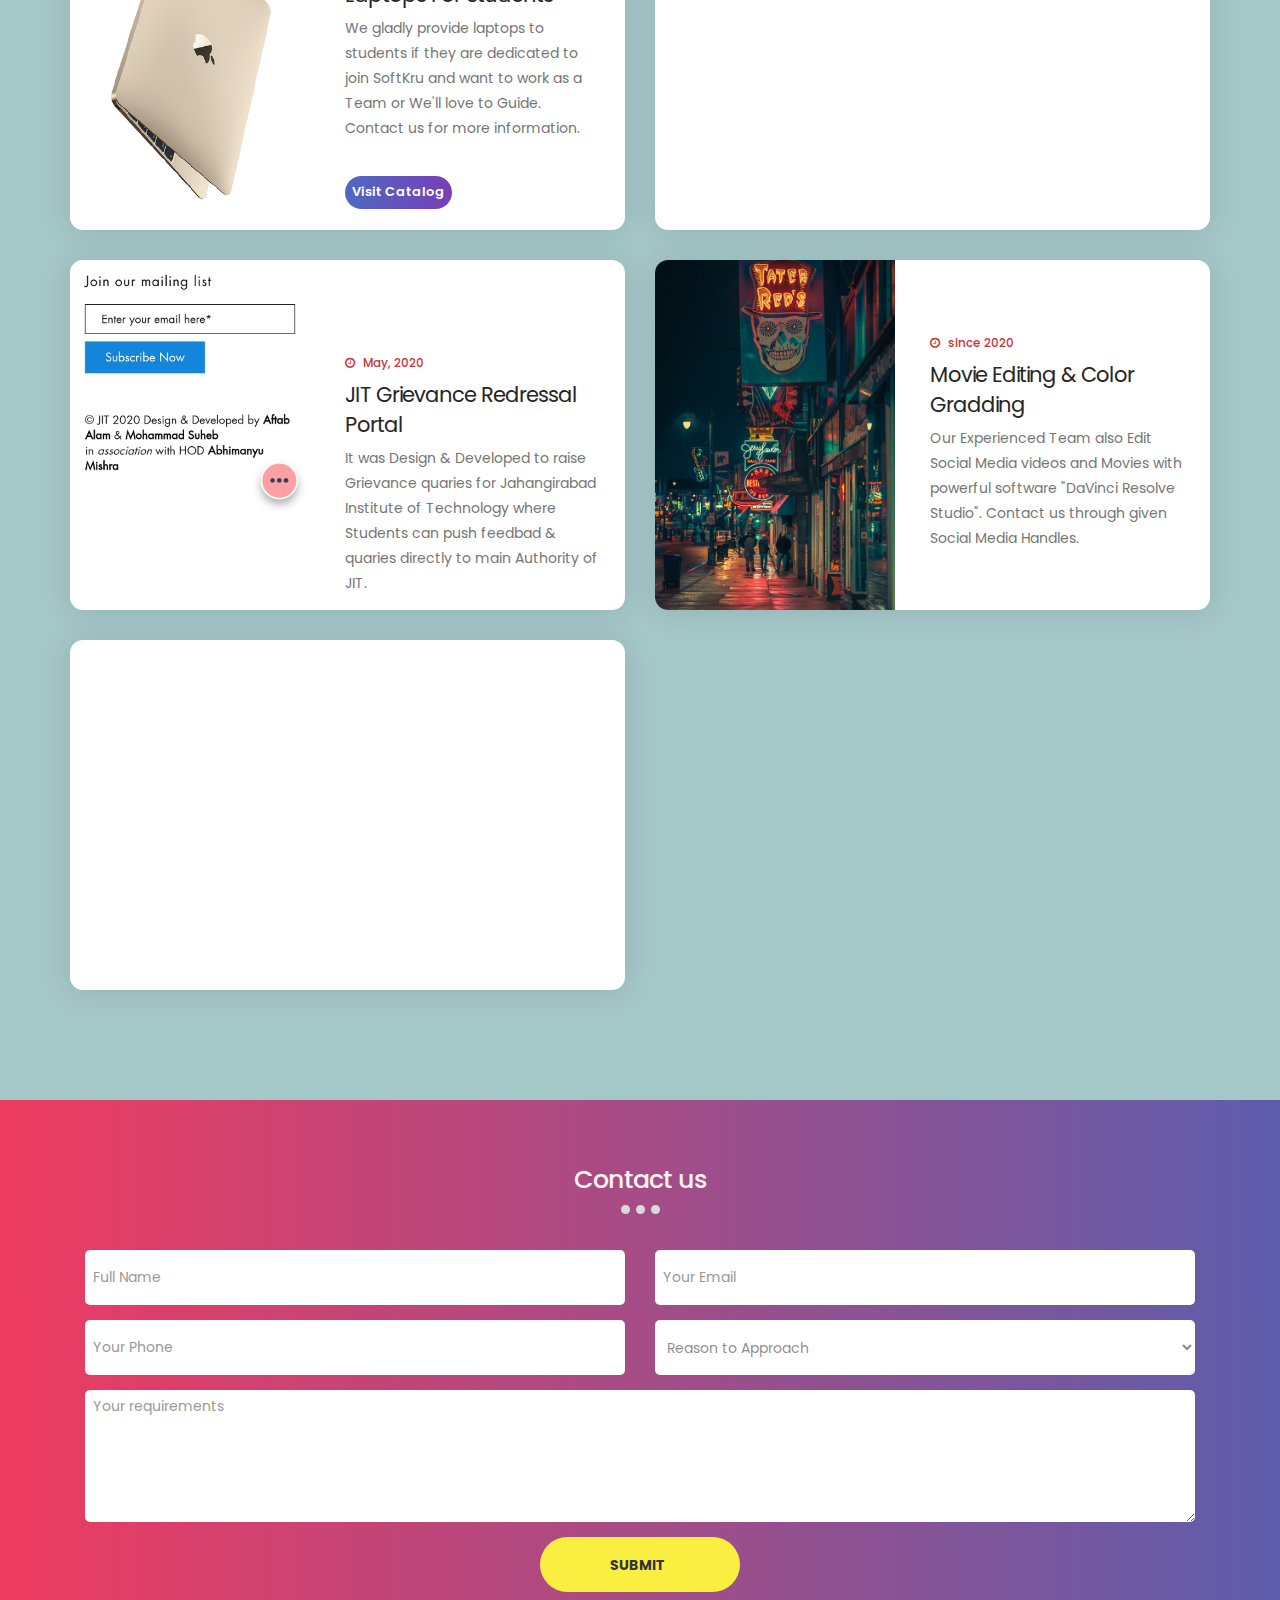
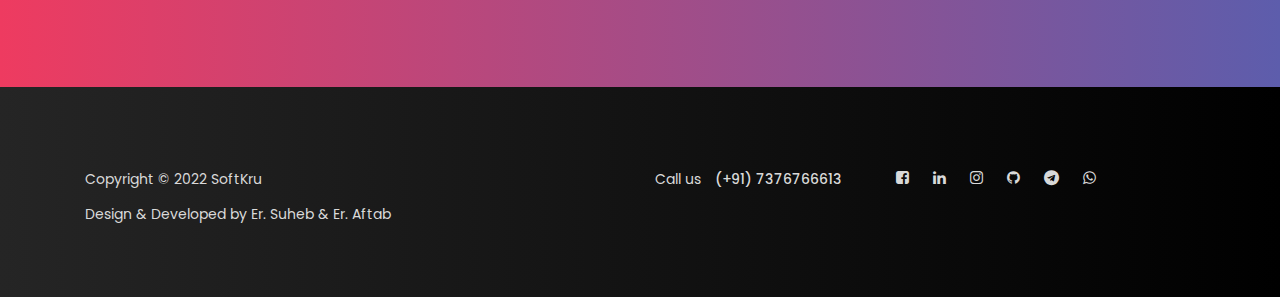
==== commit e9ac0bb7: "afeefa handloom project added" ====
--- a/index.html
+++ b/index.html
@@ -261,8 +261,44 @@
                          </div>
                     </div>
 
-                    <div class="col-md-6 col-sm-6">
-                         <!-- BLOG THUMB -->
+
+                    <div class="col-md-6 col-sm-6">
+                         <!-- BLOG THUMB -->
+
+                         <div class="media blog-thumb">
+                              <div class="media-object media-left">
+                                   <a href="https://github.com/saffer4u/afeefa_handloom"><img
+                                             src="images/afeefa_handlooms.jpg"
+                                             style="padding-top: 55px; padding-left: 10px;" class="img-responsive"
+                                             alt=""></a>
+                              </div>
+                              <div class="media-body blog-info">
+                                   <small><i class="fa fa-clock-o"></i> Feb, 2022</small>
+                                   <h3><a href="https://github.com/Suheb786/afeefa_handloom">Afeefa Handlooms</a>
+                                   </h3>
+                                   <p>We build this App for a Client that enable the funcionalities of Inventory
+                                        management,
+                                        Products assignment to the clints with different prices
+                                        and also a Chat support, Buy Products
+
+
+                                   </p>
+
+
+                                   <a class="btn section-btn1" style="font-size: 10px; font-weight: bold;">Download
+                                        Apk</a>
+                                   <a href="https://github.com/saffer4u/afeefa_handloom" target=" _blank"
+                                        class="btn section-btn2" style="font-size:  10px;
+                                  margin-top: 15px;
+                                   ">
+                                        View Source Code</a>
+                              </div>
+                         </div>
+                    </div>
+
+                    <div class="col-md-6 col-sm-6">
+                         <!-- BLOG THUMB -->
+
                          <div class="media blog-thumb">
                               <div class="media-object media-left">
                                    <a href=""><img src="products/phonemia.png"
@@ -270,7 +306,7 @@
                                              alt=""></a>
                               </div>
                               <div class="media-body blog-info">
-                                   <small><i class="fa fa-clock-o"></i> Nov, 2021</small>
+                                   <small><i class="fa fa-clock-o"></i> Jan, 2021</small>
                                    <h3><a href="">PhoneMia</a>
                                    </h3>
                                    <p>We build this App to upload and store short audio clip mostly for Memes Try this
@@ -299,7 +335,7 @@
                                              class="img-responsive" alt=""></a>
                               </div>
                               <div class="media-body blog-info">
-                                   <small><i class="fa fa-clock-o"></i> Nov, 2021</small>
+                                   <small><i class="fa fa-clock-o"></i> Jan, 2021</small>
                                    <h3><a href="">Hiu Foundation </a>
                                    </h3>
                                    <p>We build this for a Client with authentication and Payment Gateway of RazorPay,
@@ -331,7 +367,7 @@
                                              alt=""></a>
                               </div>
                               <div class="media-body blog-info">
-                                   <small><i class="fa fa-clock-o"></i> Nov, 2021</small>
+                                   <small><i class="fa fa-clock-o"></i> Dec, 2021</small>
                                    <h3><a href="https://krucoin.herokuapp.com/">Krucoin | Crypotcurrency</a>
                                    </h3>
                                    <p>KruCoin is a digital cryptocurrency that allows
@@ -610,13 +646,15 @@
                <div class="footer-bottom">
                     <div class="col-md-6 col-sm-5">
                          <div class="copyright-text">
-                              <p>Copyright &copy; 2021 SoftKru </p>
+                              <p>Copyright &copy; 2022 SoftKru </p>
                          </div>
                     </div>
 
                     <div class="col-md-6 col-sm-7">
                          <div class="phone-contact">
-                              <p>Call us <span>(+91) 7376766613</span></p>
+                              <p>Call us <span>(+91) 7376766613
+                                        <!-- 8381824339 -->
+                                   </span></p>
                          </div>
                          <ul class="social-icon">
                               <li><a href="https://www.facebook.com/aftab.alam4u72"><i
